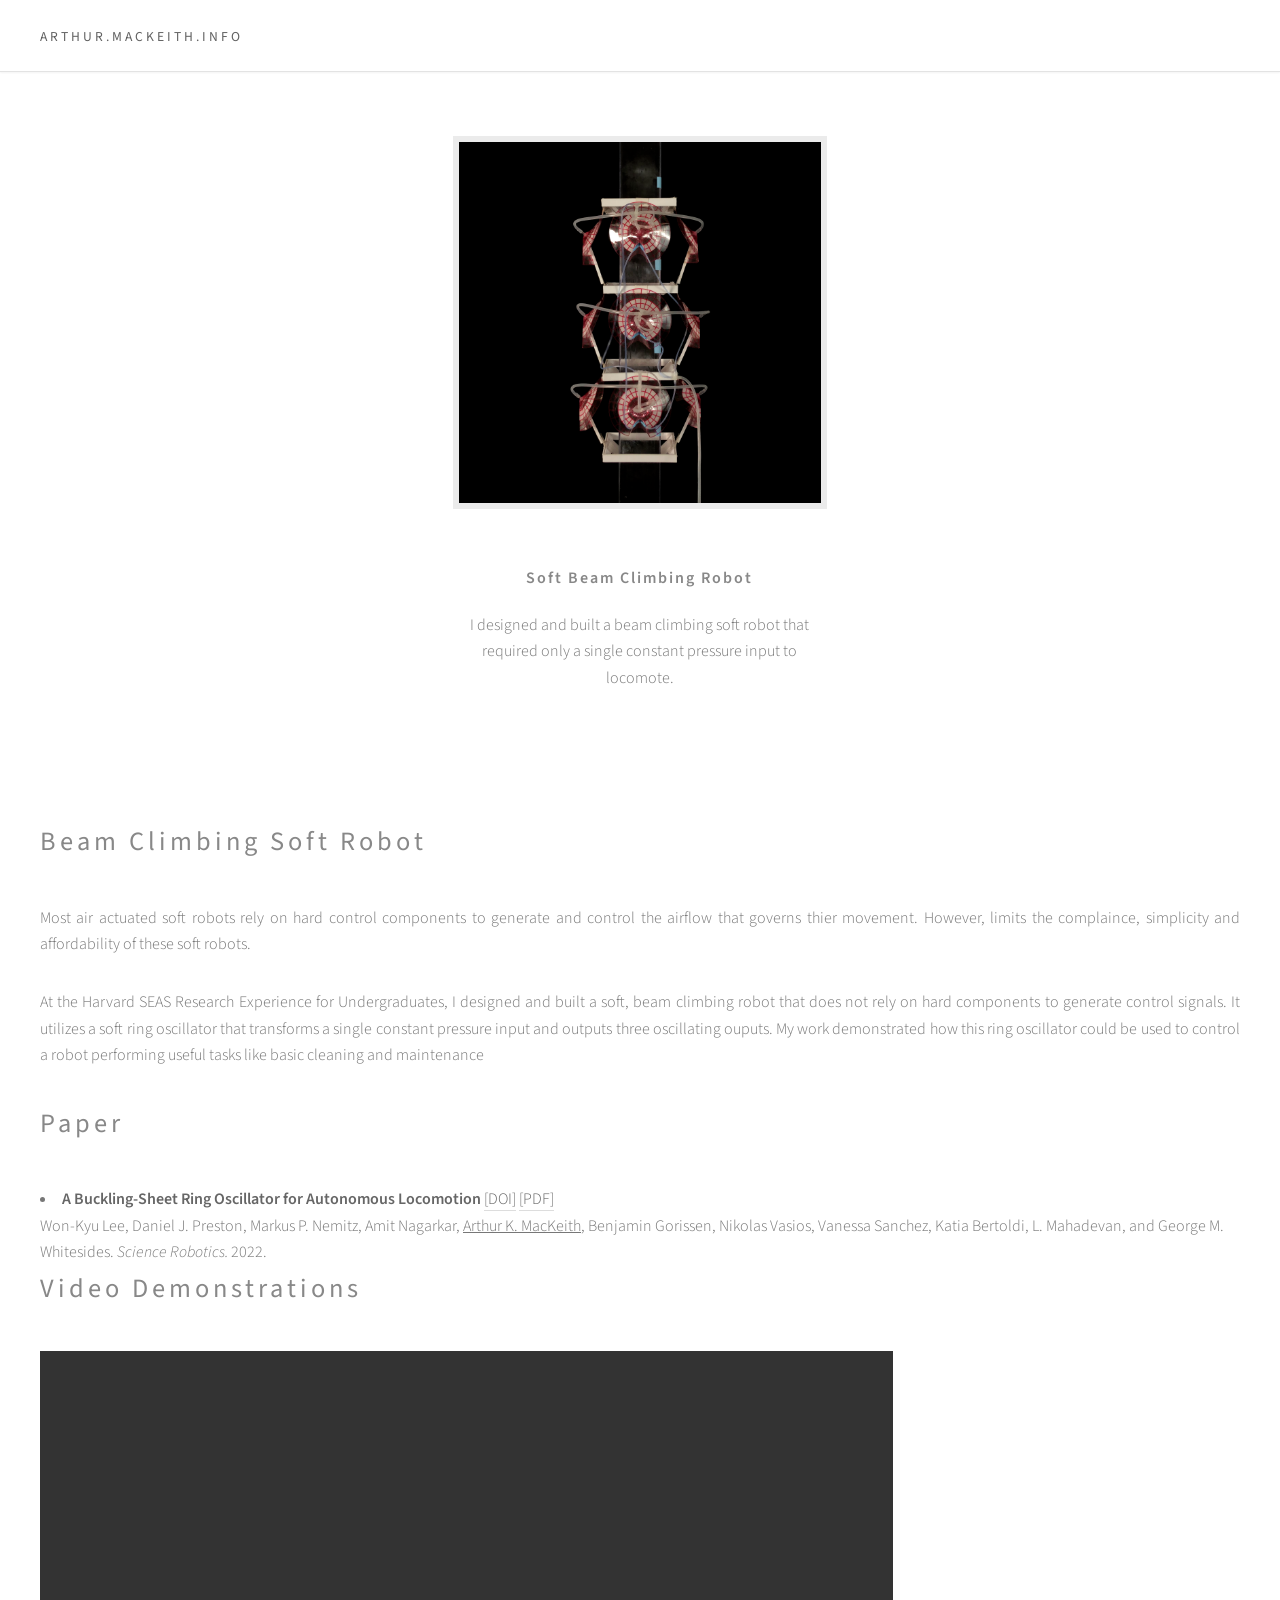
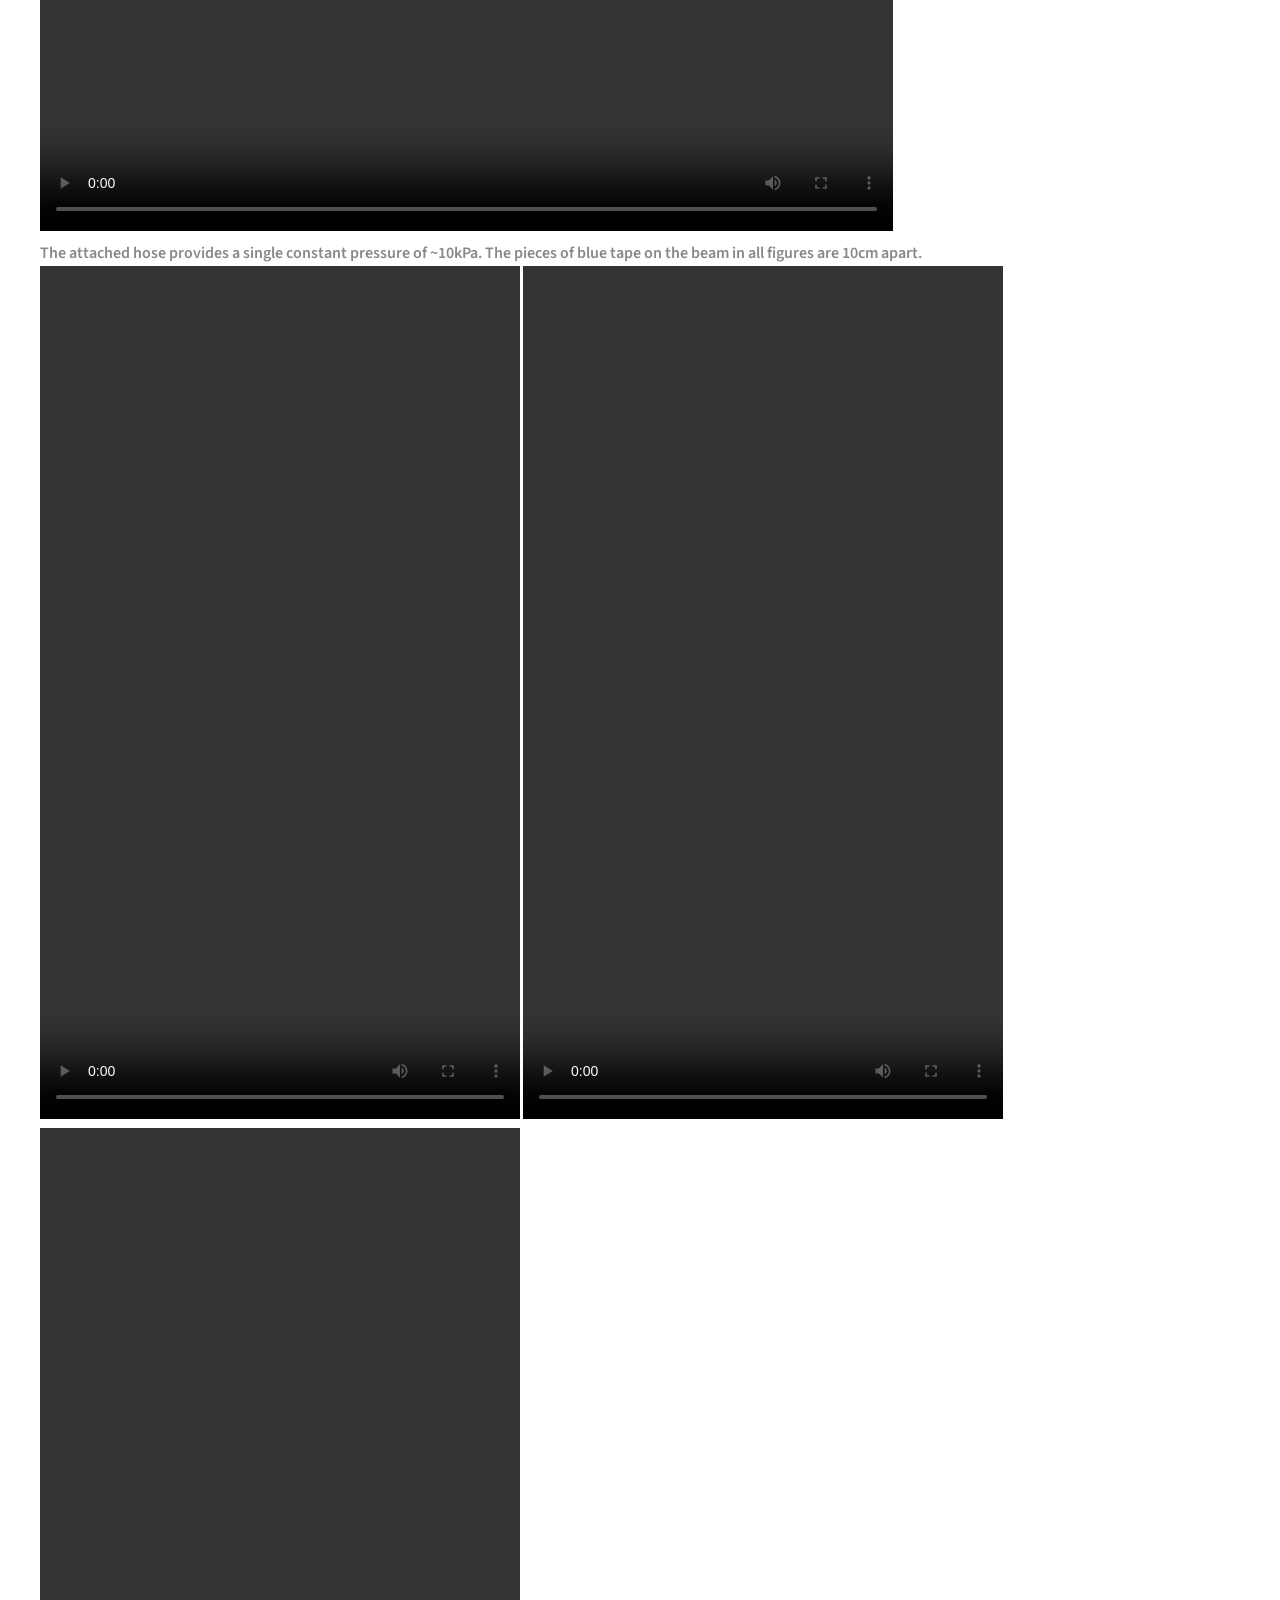
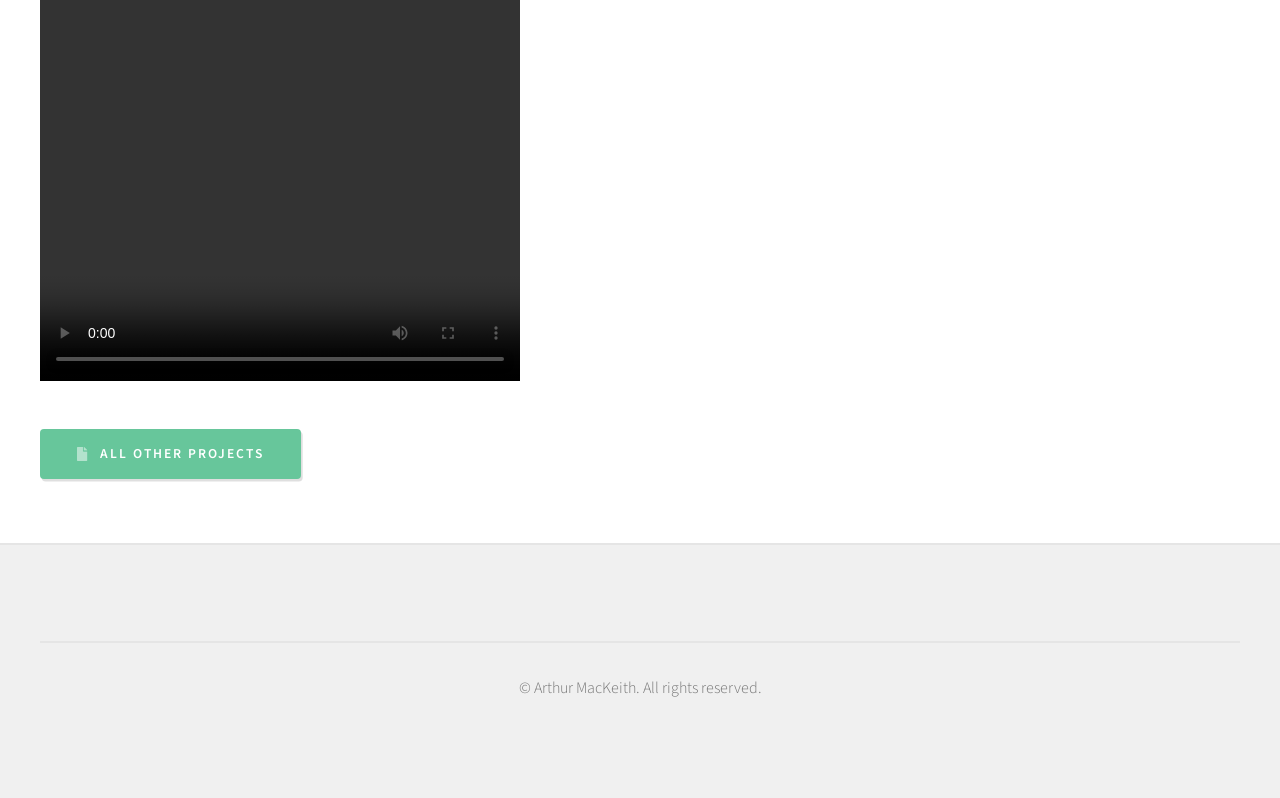
==== beam_climber.html @ 661b8f9e "beam climber html" ====
<!DOCTYPE HTML>
<!--
	Strongly Typed by Pixelarity
	pixelarity.com | hello@pixelarity.com
	License: pixelarity.com/license
-->
<html>
	<head>
		<title>Arthur.MacKeith.info</title>
		<meta charset="utf-8" />
		<meta name="viewport" content="width=device-width, initial-scale=1, user-scalable=no" />
		<link rel="stylesheet" href="assets/css/main.css" />
	</head>
	<body class="homepage is-preload">
		<div id="page-wrapper">

			<!-- Header -->
				<section id="myhead">
					<div class="container">
					
					<!-- Nav -->
						<nav id="nav">
							<ul>
								<li><a  href="index.html"><span>arthur.mackeith.info</span></a></li>
							</ul>
						</nav>	
					</div>
				</section>




			<!-- Features -->
				<section id="features">
					<div class="container">
						
						<div class="row aln-center">
							
							<div class="col-4 col-6-medium col-12-small">

								<!-- Feature -->
									<section>
										<a href="#ip_under_review1" class="image featured"><img src="folder_4AAC0C7A3D61541BE89269CE1CD2E03A0B5DDDE4/climber.png" alt="" /></a>
										<header>
											<h3>Soft Beam Climbing Robot</h3>
										</header>
										<p>I designed and built a beam climbing soft robot that required only a single constant pressure input to locomote.</p>
									</section>

							</div>
							
							
							
						</div>
					</div>
				</section>

		

			<!-- Main -->
				<section id="main">
					<div class="container">
						<div class="row">

							<!-- Content once I have news <div id="content" class="col-8 col-12-medium">-->
								<div id="content" >

									<!-- Post -->
										<article class="box post" id="sofa">
											<header>
												<h2><a>Beam Climbing Soft Robot</a></h2>
											</header>
                                            <p>Most air actuated soft robots rely on hard control components to generate and control the airflow that governs thier movement. However, limits the complaince, simplicity and affordability of these soft robots.</p>
                                            <p>At the Harvard SEAS Research Experience for Undergraduates, I designed and built a soft, beam climbing robot that does not rely on hard components to generate control signals. It utilizes a soft ring oscillator that transforms a single constant pressure input and outputs three oscillating ouputs. My work demonstrated how this ring oscillator could be used to control a robot performing useful tasks like basic cleaning and maintenance</p>
                                            <header><h2>Paper</h2></header>

											<li class="pub">
												<b>A Buckling-Sheet Ring Oscillator for Autonomous Locomotion</b>
												<a href="https://doi.org/10.1126/scirobotics.abg5812" target="_blank">[DOI]</a>
												<a href="https://gmwgroup.harvard.edu/files/gmwgroup/files/1340.pdf" target="_blank">[PDF]</a>
												<br>

												Won-Kyu Lee, Daniel J. Preston, Markus P. Nemitz, Amit Nagarkar, <u> Arthur K. MacKeith</u>, Benjamin Gorissen, Nikolas Vasios, Vanessa Sanchez, Katia Bertoldi, L. Mahadevan, and George M. Whitesides.
												<i>Science Robotics.</i> 2022.
												<br>
											</li>


                                            <header><h2>Video Demonstrations</h2></header>
                                            <video controls="controls" width="853" height="480" 
                                            name="Video Name" src="folder_4AAC0C7A3D61541BE89269CE1CD2E03A0B5DDDE4/0_beam_climber.mp4"></video>
                                                                                        <h1> The attached hose provides a single constant pressure of ~10kPa. The pieces of blue tape on the beam in all figures are 10cm apart.</h1>

                                            <video controls="controls" width="480" height="853" 
                                            name="Video Name" src="folder_4AAC0C7A3D61541BE89269CE1CD2E03A0B5DDDE4/1_beam_climber_any_direction.mov"></video>
                                            <video controls="controls" width="480" height="853" 
                                            name="Video Name" src="folder_4AAC0C7A3D61541BE89269CE1CD2E03A0B5DDDE4/2_underwatercleaner.mov"></video>
                                            <video controls="controls" width="480" height="853" 
                                            name="Video Name" src="folder_4AAC0C7A3D61541BE89269CE1CD2E03A0B5DDDE4/3_cleanerfast.mov"></video>



											<ul class="actions">
                                                <li><a href="index.html" class="button icon solid fa-file">All other projects</a></li>
                                            </ul>
										</article>

									




								</div>

							
						</div>
					</div>
				
				</section>




			<!-- Footer -->
				<section id="footer">

					<div id="copyright" class="container">
						<ul class="links">
							<li>&copy; Arthur MacKeith. All rights reserved.</li>
						</ul>
					</div>
				</section>

		</div>

		<!-- Scripts -->
			<script src="assets/js/jquery.min.js"></script>
			<script src="assets/js/jquery.dropotron.min.js"></script>
			<script src="assets/js/browser.min.js"></script>
			<script src="assets/js/breakpoints.min.js"></script>
			<script src="assets/js/util.js"></script>
			<script src="assets/js/main.js"></script>

	</body>
</html>
---- assets/css/main.css ----
@import url("fontawesome-all.min.css");
@import url("https://fonts.googleapis.com/css?family=Source+Sans+Pro:300,400,600|Arvo:700");

/*
	Strongly Typed by Pixelarity
	pixelarity.com | hello@pixelarity.com
	License: pixelarity.com/license
*/

html, body, div, span, applet, object,
iframe, h1, h2, h3, h4, h5, h6, p, blockquote,
pre, a, abbr, acronym, address, big, cite,
code, del, dfn, em, img, ins, kbd, q, s, samp,
small, strike, strong, sub, sup, tt, var, b,
u, i, center, dl, dt, dd, ol, ul, li, fieldset,
form, label, legend, table, caption, tbody,
tfoot, thead, tr, th, td, article, aside,
canvas, details, embed, figure, figcaption,
footer, header, staticheader, myhead, hgroup, menu, nav, output, ruby,
section, summary, time, mark, audio, video {
	margin: 0;
	padding: 0;
	border: 0;
	font-size: 100%;
	font: inherit;
	vertical-align: baseline;}

article, aside, details, figcaption, figure,
footer, header, staticheader, myhead, hgroup, menu, nav, section {
	display: block;}

body {
	line-height: 1;
}

ol, ul {
	list-style: none;
}

blockquote, q {
	quotes: none;
}

	blockquote:before, blockquote:after, q:before, q:after {
		content: '';
		content: none;
	}

table {
	border-collapse: collapse;
	border-spacing: 0;
}

body {
	-webkit-text-size-adjust: none;
}

mark {
	background-color: transparent;
	color: inherit;
}

input::-moz-focus-inner {
	border: 0;
	padding: 0;
}

input, select, textarea {
	-moz-appearance: none;
	-webkit-appearance: none;
	-ms-appearance: none;
	appearance: none;
}

/* Basic */

	html {
		box-sizing: border-box;
	}

	*, *:before, *:after {
		box-sizing: inherit;
	}

	body {
		background: #f0f0f0;
	}

		body.is-preload *, body.is-preload *:before, body.is-preload *:after {
			-moz-animation: none !important;
			-webkit-animation: none !important;
			-ms-animation: none !important;
			animation: none !important;
			-moz-transition: none !important;
			-webkit-transition: none !important;
			-ms-transition: none !important;
			transition: none !important;
		}

	body, input, textarea, select {
		font-family: 'Source Sans Pro';
		font-weight: 300;
		color: #777;
		line-height: 1.65em;
		font-size: 15pt;
	}

	h1, h2, h3, h4, h5, h6 {
		font-weight: 600;
		//text-transform: uppercase;
		color: #888;
	}

	h1 a, h2 a, h3 a, h4 a, h5 a, h6 a {
		color: inherit;
		text-decoration: none;
		border: 0;
	}

	h2 {
		font-size: 1.65em;
		font-weight: 400;
		letter-spacing: 4px;
		margin: 0 0 1.5em 0;
		line-height: 1.75em;
	}

	h3 {
		font-size: 1em;
		letter-spacing: 2px;
		margin: 0 0 1.25em 0;
	}

	a {
		-moz-transition: color 0.25s ease-in-out, border-bottom-color 0.25s ease-in-out;
		-webkit-transition: color 0.25s ease-in-out, border-bottom-color 0.25s ease-in-out;
		-ms-transition: color 0.25s ease-in-out, border-bottom-color 0.25s ease-in-out;
		transition: color 0.25s ease-in-out, border-bottom-color 0.25s ease-in-out;
		color: #666;
		text-decoration: none;
		border-bottom: solid 1px #ddd;
	}

		a strong {
			-moz-transition: color 0.25s ease-in-out, border-bottom-color 0.25s ease-in-out;
			-webkit-transition: color 0.25s ease-in-out, border-bottom-color 0.25s ease-in-out;
			-ms-transition: color 0.25s ease-in-out, border-bottom-color 0.25s ease-in-out;
			transition: color 0.25s ease-in-out, border-bottom-color 0.25s ease-in-out;
		}

		a:hover {
			color: #67c69b;
			border-bottom-color: rgba(255, 255, 255, 0);
		}

			a:hover strong {
				color: #67c69b;
			}

	strong, b {
		font-weight: 600;
		color: #666;
	}

	em, i {
		font-style: italic;
	}

	sub {
		position: relative;
		top: 0.5em;
		font-size: 0.8em;
	}

	sup {
		position: relative;
		top: -0.5em;
		font-size: 0.8em;
	}

	hr {
		border: 0;
		border-top: solid 1px #ddd;
	}

	blockquote {
		border-left: solid 0.5em #ddd;
		padding: 1em 0 1em 2em;
		font-style: italic;
	}

	p {
		text-align: justify;
		margin-bottom: 2em;
	}

	ul, ol, dl, table, blockquote {
		margin-bottom: 2em;
	}

	br.clear {
		clear: both;
	}

/* Container */

	.container {
		margin: 0 auto;
		max-width: 100%;
		width: 70em;
	}

		@media screen and (max-width: 1680px) {

			.container {
				width: 68em;
			}

		}

		@media screen and (max-width: 1280px) {

			.container {
				width: calc(100% - 80px);
			}

		}

		@media screen and (max-width: 980px) {

			.container {
				width: calc(100% - 100px);
			}

		}

		@media screen and (max-width: 736px) {

			.container {
				width: calc(100% - 40px);
			}

		}

/* Row */

	.row {
		display: flex;
		flex-wrap: wrap;
		box-sizing: border-box;
		align-items: stretch;
	}

		.row > * {
			box-sizing: border-box;
		}

		.row.gtr-uniform > * > :last-child {
			margin-bottom: 0;
		}

		.row.aln-left {
			justify-content: flex-start;
		}

		.row.aln-center {
			justify-content: center;
		}

		.row.aln-right {
			justify-content: flex-end;
		}

		.row.aln-top {
			align-items: flex-start;
		}

		.row.aln-middle {
			align-items: center;
		}

		.row.aln-bottom {
			align-items: flex-end;
		}

		.row > .imp {
			order: -1;
		}

		.row > .col-1 {
			width: 8.33333%;
		}

		.row > .off-1 {
			margin-left: 8.33333%;
		}

		.row > .col-2 {
			width: 16.66667%;
		}

		.row > .off-2 {
			margin-left: 16.66667%;
		}

		.row > .col-3 {
			width: 25%;
		}

		.row > .off-3 {
			margin-left: 25%;
		}

		.row > .col-4 {
			width: 33.33333%;
		}

		.row > .off-4 {
			margin-left: 33.33333%;
		}

		.row > .col-5 {
			width: 41.66667%;
		}

		.row > .off-5 {
			margin-left: 41.66667%;
		}

		.row > .col-6 {
			width: 50%;
		}

		.row > .off-6 {
			margin-left: 50%;
		}

		.row > .col-7 {
			width: 58.33333%;
		}

		.row > .off-7 {
			margin-left: 58.33333%;
		}

		.row > .col-8 {
			width: 66.66667%;
		}

		.row > .off-8 {
			margin-left: 66.66667%;
		}

		.row > .col-9 {
			width: 75%;
		}

		.row > .off-9 {
			margin-left: 75%;
		}

		.row > .col-10 {
			width: 83.33333%;
		}

		.row > .off-10 {
			margin-left: 83.33333%;
		}

		.row > .col-11 {
			width: 91.66667%;
		}

		.row > .off-11 {
			margin-left: 91.66667%;
		}

		.row > .col-12 {
			width: 100%;
		}

		.row > .off-12 {
			margin-left: 100%;
		}

		.row.gtr-0 {
			margin-top: 0px;
			margin-left: 0px;
		}

			.row.gtr-0 > * {
				padding: 0px 0 0 0px;
			}

			.row.gtr-0.gtr-uniform {
				margin-top: 0px;
			}

				.row.gtr-0.gtr-uniform > * {
					padding-top: 0px;
				}

		.row.gtr-25 {
			margin-top: -12.5px;
			margin-left: -12.5px;
		}

			.row.gtr-25 > * {
				padding: 12.5px 0 0 12.5px;
			}

			.row.gtr-25.gtr-uniform {
				margin-top: -12.5px;
			}

				.row.gtr-25.gtr-uniform > * {
					padding-top: 12.5px;
				}

		.row.gtr-50 {
			margin-top: -25px;
			margin-left: -25px;
		}

			.row.gtr-50 > * {
				padding: 25px 0 0 25px;
			}

			.row.gtr-50.gtr-uniform {
				margin-top: -25px;
			}

				.row.gtr-50.gtr-uniform > * {
					padding-top: 25px;
				}

		.row {
			margin-top: -50px;
			margin-left: -50px;
		}

			.row > * {
				padding: 50px 0 0 50px;
			}

			.row.gtr-uniform {
				margin-top: -50px;
			}

				.row.gtr-uniform > * {
					padding-top: 50px;
				}

		.row.gtr-150 {
			margin-top: -75px;
			margin-left: -75px;
		}

			.row.gtr-150 > * {
				padding: 75px 0 0 75px;
			}

			.row.gtr-150.gtr-uniform {
				margin-top: -75px;
			}

				.row.gtr-150.gtr-uniform > * {
					padding-top: 75px;
				}

		.row.gtr-200 {
			margin-top: -100px;
			margin-left: -100px;
		}

			.row.gtr-200 > * {
				padding: 100px 0 0 100px;
			}

			.row.gtr-200.gtr-uniform {
				margin-top: -100px;
			}

				.row.gtr-200.gtr-uniform > * {
					padding-top: 100px;
				}

		@media screen and (max-width: 1680px) {

			.row {
				display: flex;
				flex-wrap: wrap;
				box-sizing: border-box;
				align-items: stretch;
			}

				.row > * {
					box-sizing: border-box;
				}

				.row.gtr-uniform > * > :last-child {
					margin-bottom: 0;
				}

				.row.aln-left {
					justify-content: flex-start;
				}

				.row.aln-center {
					justify-content: center;
				}

				.row.aln-right {
					justify-content: flex-end;
				}

				.row.aln-top {
					align-items: flex-start;
				}

				.row.aln-middle {
					align-items: center;
				}

				.row.aln-bottom {
					align-items: flex-end;
				}

				.row > .imp-xlarge {
					order: -1;
				}

				.row > .col-1-xlarge {
					width: 8.33333%;
				}

				.row > .off-1-xlarge {
					margin-left: 8.33333%;
				}

				.row > .col-2-xlarge {
					width: 16.66667%;
				}

				.row > .off-2-xlarge {
					margin-left: 16.66667%;
				}

				.row > .col-3-xlarge {
					width: 25%;
				}

				.row > .off-3-xlarge {
					margin-left: 25%;
				}

				.row > .col-4-xlarge {
					width: 33.33333%;
				}

				.row > .off-4-xlarge {
					margin-left: 33.33333%;
				}

				.row > .col-5-xlarge {
					width: 41.66667%;
				}

				.row > .off-5-xlarge {
					margin-left: 41.66667%;
				}

				.row > .col-6-xlarge {
					width: 50%;
				}

				.row > .off-6-xlarge {
					margin-left: 50%;
				}

				.row > .col-7-xlarge {
					width: 58.33333%;
				}

				.row > .off-7-xlarge {
					margin-left: 58.33333%;
				}

				.row > .col-8-xlarge {
					width: 66.66667%;
				}

				.row > .off-8-xlarge {
					margin-left: 66.66667%;
				}

				.row > .col-9-xlarge {
					width: 75%;
				}

				.row > .off-9-xlarge {
					margin-left: 75%;
				}

				.row > .col-10-xlarge {
					width: 83.33333%;
				}

				.row > .off-10-xlarge {
					margin-left: 83.33333%;
				}

				.row > .col-11-xlarge {
					width: 91.66667%;
				}

				.row > .off-11-xlarge {
					margin-left: 91.66667%;
				}

				.row > .col-12-xlarge {
					width: 100%;
				}

				.row > .off-12-xlarge {
					margin-left: 100%;
				}

				.row.gtr-0 {
					margin-top: 0px;
					margin-left: 0px;
				}

					.row.gtr-0 > * {
						padding: 0px 0 0 0px;
					}

					.row.gtr-0.gtr-uniform {
						margin-top: 0px;
					}

						.row.gtr-0.gtr-uniform > * {
							padding-top: 0px;
						}

				.row.gtr-25 {
					margin-top: -12.5px;
					margin-left: -12.5px;
				}

					.row.gtr-25 > * {
						padding: 12.5px 0 0 12.5px;
					}

					.row.gtr-25.gtr-uniform {
						margin-top: -12.5px;
					}

						.row.gtr-25.gtr-uniform > * {
							padding-top: 12.5px;
						}

				.row.gtr-50 {
					margin-top: -25px;
					margin-left: -25px;
				}

					.row.gtr-50 > * {
						padding: 25px 0 0 25px;
					}

					.row.gtr-50.gtr-uniform {
						margin-top: -25px;
					}

						.row.gtr-50.gtr-uniform > * {
							padding-top: 25px;
						}

				.row {
					margin-top: -50px;
					margin-left: -50px;
				}

					.row > * {
						padding: 50px 0 0 50px;
					}

					.row.gtr-uniform {
						margin-top: -50px;
					}

						.row.gtr-uniform > * {
							padding-top: 50px;
						}

				.row.gtr-150 {
					margin-top: -75px;
					margin-left: -75px;
				}

					.row.gtr-150 > * {
						padding: 75px 0 0 75px;
					}

					.row.gtr-150.gtr-uniform {
						margin-top: -75px;
					}

						.row.gtr-150.gtr-uniform > * {
							padding-top: 75px;
						}

				.row.gtr-200 {
					margin-top: -100px;
					margin-left: -100px;
				}

					.row.gtr-200 > * {
						padding: 100px 0 0 100px;
					}

					.row.gtr-200.gtr-uniform {
						margin-top: -100px;
					}

						.row.gtr-200.gtr-uniform > * {
							padding-top: 100px;
						}

		}

		@media screen and (max-width: 1280px) {

			.row {
				display: flex;
				flex-wrap: wrap;
				box-sizing: border-box;
				align-items: stretch;
			}

				.row > * {
					box-sizing: border-box;
				}

				.row.gtr-uniform > * > :last-child {
					margin-bottom: 0;
				}

				.row.aln-left {
					justify-content: flex-start;
				}

				.row.aln-center {
					justify-content: center;
				}

				.row.aln-right {
					justify-content: flex-end;
				}

				.row.aln-top {
					align-items: flex-start;
				}

				.row.aln-middle {
					align-items: center;
				}

				.row.aln-bottom {
					align-items: flex-end;
				}

				.row > .imp-large {
					order: -1;
				}

				.row > .col-1-large {
					width: 8.33333%;
				}

				.row > .off-1-large {
					margin-left: 8.33333%;
				}

				.row > .col-2-large {
					width: 16.66667%;
				}

				.row > .off-2-large {
					margin-left: 16.66667%;
				}

				.row > .col-3-large {
					width: 25%;
				}

				.row > .off-3-large {
					margin-left: 25%;
				}

				.row > .col-4-large {
					width: 33.33333%;
				}

				.row > .off-4-large {
					margin-left: 33.33333%;
				}

				.row > .col-5-large {
					width: 41.66667%;
				}

				.row > .off-5-large {
					margin-left: 41.66667%;
				}

				.row > .col-6-large {
					width: 50%;
				}

				.row > .off-6-large {
					margin-left: 50%;
				}

				.row > .col-7-large {
					width: 58.33333%;
				}

				.row > .off-7-large {
					margin-left: 58.33333%;
				}

				.row > .col-8-large {
					width: 66.66667%;
				}

				.row > .off-8-large {
					margin-left: 66.66667%;
				}

				.row > .col-9-large {
					width: 75%;
				}

				.row > .off-9-large {
					margin-left: 75%;
				}

				.row > .col-10-large {
					width: 83.33333%;
				}

				.row > .off-10-large {
					margin-left: 83.33333%;
				}

				.row > .col-11-large {
					width: 91.66667%;
				}

				.row > .off-11-large {
					margin-left: 91.66667%;
				}

				.row > .col-12-large {
					width: 100%;
				}

				.row > .off-12-large {
					margin-left: 100%;
				}

				.row.gtr-0 {
					margin-top: 0px;
					margin-left: 0px;
				}

					.row.gtr-0 > * {
						padding: 0px 0 0 0px;
					}

					.row.gtr-0.gtr-uniform {
						margin-top: 0px;
					}

						.row.gtr-0.gtr-uniform > * {
							padding-top: 0px;
						}

				.row.gtr-25 {
					margin-top: -10px;
					margin-left: -10px;
				}

					.row.gtr-25 > * {
						padding: 10px 0 0 10px;
					}

					.row.gtr-25.gtr-uniform {
						margin-top: -10px;
					}

						.row.gtr-25.gtr-uniform > * {
							padding-top: 10px;
						}

				.row.gtr-50 {
					margin-top: -20px;
					margin-left: -20px;
				}

					.row.gtr-50 > * {
						padding: 20px 0 0 20px;
					}

					.row.gtr-50.gtr-uniform {
						margin-top: -20px;
					}

						.row.gtr-50.gtr-uniform > * {
							padding-top: 20px;
						}

				.row {
					margin-top: -40px;
					margin-left: -40px;
				}

					.row > * {
						padding: 40px 0 0 40px;
					}

					.row.gtr-uniform {
						margin-top: -40px;
					}

						.row.gtr-uniform > * {
							padding-top: 40px;
						}

				.row.gtr-150 {
					margin-top: -60px;
					margin-left: -60px;
				}

					.row.gtr-150 > * {
						padding: 60px 0 0 60px;
					}

					.row.gtr-150.gtr-uniform {
						margin-top: -60px;
					}

						.row.gtr-150.gtr-uniform > * {
							padding-top: 60px;
						}

				.row.gtr-200 {
					margin-top: -80px;
					margin-left: -80px;
				}

					.row.gtr-200 > * {
						padding: 80px 0 0 80px;
					}

					.row.gtr-200.gtr-uniform {
						margin-top: -80px;
					}

						.row.gtr-200.gtr-uniform > * {
							padding-top: 80px;
						}

		}

		@media screen and (max-width: 980px) {

			.row {
				display: flex;
				flex-wrap: wrap;
				box-sizing: border-box;
				align-items: stretch;
			}

				.row > * {
					box-sizing: border-box;
				}

				.row.gtr-uniform > * > :last-child {
					margin-bottom: 0;
				}

				.row.aln-left {
					justify-content: flex-start;
				}

				.row.aln-center {
					justify-content: center;
				}

				.row.aln-right {
					justify-content: flex-end;
				}

				.row.aln-top {
					align-items: flex-start;
				}

				.row.aln-middle {
					align-items: center;
				}

				.row.aln-bottom {
					align-items: flex-end;
				}

				.row > .imp-medium {
					order: -1;
				}

				.row > .col-1-medium {
					width: 8.33333%;
				}

				.row > .off-1-medium {
					margin-left: 8.33333%;
				}

				.row > .col-2-medium {
					width: 16.66667%;
				}

				.row > .off-2-medium {
					margin-left: 16.66667%;
				}

				.row > .col-3-medium {
					width: 25%;
				}

				.row > .off-3-medium {
					margin-left: 25%;
				}

				.row > .col-4-medium {
					width: 33.33333%;
				}

				.row > .off-4-medium {
					margin-left: 33.33333%;
				}

				.row > .col-5-medium {
					width: 41.66667%;
				}

				.row > .off-5-medium {
					margin-left: 41.66667%;
				}

				.row > .col-6-medium {
					width: 50%;
				}

				.row > .off-6-medium {
					margin-left: 50%;
				}

				.row > .col-7-medium {
					width: 58.33333%;
				}

				.row > .off-7-medium {
					margin-left: 58.33333%;
				}

				.row > .col-8-medium {
					width: 66.66667%;
				}

				.row > .off-8-medium {
					margin-left: 66.66667%;
				}

				.row > .col-9-medium {
					width: 75%;
				}

				.row > .off-9-medium {
					margin-left: 75%;
				}

				.row > .col-10-medium {
					width: 83.33333%;
				}

				.row > .off-10-medium {
					margin-left: 83.33333%;
				}

				.row > .col-11-medium {
					width: 91.66667%;
				}

				.row > .off-11-medium {
					margin-left: 91.66667%;
				}

				.row > .col-12-medium {
					width: 100%;
				}

				.row > .off-12-medium {
					margin-left: 100%;
				}

				.row.gtr-0 {
					margin-top: 0px;
					margin-left: 0px;
				}

					.row.gtr-0 > * {
						padding: 0px 0 0 0px;
					}

					.row.gtr-0.gtr-uniform {
						margin-top: 0px;
					}

						.row.gtr-0.gtr-uniform > * {
							padding-top: 0px;
						}

				.row.gtr-25 {
					margin-top: -12.5px;
					margin-left: -12.5px;
				}

					.row.gtr-25 > * {
						padding: 12.5px 0 0 12.5px;
					}

					.row.gtr-25.gtr-uniform {
						margin-top: -12.5px;
					}

						.row.gtr-25.gtr-uniform > * {
							padding-top: 12.5px;
						}

				.row.gtr-50 {
					margin-top: -25px;
					margin-left: -25px;
				}

					.row.gtr-50 > * {
						padding: 25px 0 0 25px;
					}

					.row.gtr-50.gtr-uniform {
						margin-top: -25px;
					}

						.row.gtr-50.gtr-uniform > * {
							padding-top: 25px;
						}

				.row {
					margin-top: -50px;
					margin-left: -50px;
				}

					.row > * {
						padding: 50px 0 0 50px;
					}

					.row.gtr-uniform {
						margin-top: -50px;
					}

						.row.gtr-uniform > * {
							padding-top: 50px;
						}

				.row.gtr-150 {
					margin-top: -75px;
					margin-left: -75px;
				}

					.row.gtr-150 > * {
						padding: 75px 0 0 75px;
					}

					.row.gtr-150.gtr-uniform {
						margin-top: -75px;
					}

						.row.gtr-150.gtr-uniform > * {
							padding-top: 75px;
						}

				.row.gtr-200 {
					margin-top: -100px;
					margin-left: -100px;
				}

					.row.gtr-200 > * {
						padding: 100px 0 0 100px;
					}

					.row.gtr-200.gtr-uniform {
						margin-top: -100px;
					}

						.row.gtr-200.gtr-uniform > * {
							padding-top: 100px;
						}

		}

		@media screen and (max-width: 736px) {

			.row {
				display: flex;
				flex-wrap: wrap;
				box-sizing: border-box;
				align-items: stretch;
			}

				.row > * {
					box-sizing: border-box;
				}

				.row.gtr-uniform > * > :last-child {
					margin-bottom: 0;
				}

				.row.aln-left {
					justify-content: flex-start;
				}

				.row.aln-center {
					justify-content: center;
				}

				.row.aln-right {
					justify-content: flex-end;
				}

				.row.aln-top {
					align-items: flex-start;
				}

				.row.aln-middle {
					align-items: center;
				}

				.row.aln-bottom {
					align-items: flex-end;
				}

				.row > .imp-small {
					order: -1;
				}

				.row > .col-1-small {
					width: 8.33333%;
				}

				.row > .off-1-small {
					margin-left: 8.33333%;
				}

				.row > .col-2-small {
					width: 16.66667%;
				}

				.row > .off-2-small {
					margin-left: 16.66667%;
				}

				.row > .col-3-small {
					width: 25%;
				}

				.row > .off-3-small {
					margin-left: 25%;
				}

				.row > .col-4-small {
					width: 33.33333%;
				}

				.row > .off-4-small {
					margin-left: 33.33333%;
				}

				.row > .col-5-small {
					width: 41.66667%;
				}

				.row > .off-5-small {
					margin-left: 41.66667%;
				}

				.row > .col-6-small {
					width: 50%;
				}

				.row > .off-6-small {
					margin-left: 50%;
				}

				.row > .col-7-small {
					width: 58.33333%;
				}

				.row > .off-7-small {
					margin-left: 58.33333%;
				}

				.row > .col-8-small {
					width: 66.66667%;
				}

				.row > .off-8-small {
					margin-left: 66.66667%;
				}

				.row > .col-9-small {
					width: 75%;
				}

				.row > .off-9-small {
					margin-left: 75%;
				}

				.row > .col-10-small {
					width: 83.33333%;
				}

				.row > .off-10-small {
					margin-left: 83.33333%;
				}

				.row > .col-11-small {
					width: 91.66667%;
				}

				.row > .off-11-small {
					margin-left: 91.66667%;
				}

				.row > .col-12-small {
					width: 100%;
				}

				.row > .off-12-small {
					margin-left: 100%;
				}

				.row.gtr-0 {
					margin-top: 0px;
					margin-left: 0px;
				}

					.row.gtr-0 > * {
						padding: 0px 0 0 0px;
					}

					.row.gtr-0.gtr-uniform {
						margin-top: 0px;
					}

						.row.gtr-0.gtr-uniform > * {
							padding-top: 0px;
						}

				.row.gtr-25 {
					margin-top: -7.5px;
					margin-left: -7.5px;
				}

					.row.gtr-25 > * {
						padding: 7.5px 0 0 7.5px;
					}

					.row.gtr-25.gtr-uniform {
						margin-top: -7.5px;
					}

						.row.gtr-25.gtr-uniform > * {
							padding-top: 7.5px;
						}

				.row.gtr-50 {
					margin-top: -15px;
					margin-left: -15px;
				}

					.row.gtr-50 > * {
						padding: 15px 0 0 15px;
					}

					.row.gtr-50.gtr-uniform {
						margin-top: -15px;
					}

						.row.gtr-50.gtr-uniform > * {
							padding-top: 15px;
						}

				.row {
					margin-top: -30px;
					margin-left: -30px;
				}

					.row > * {
						padding: 30px 0 0 30px;
					}

					.row.gtr-uniform {
						margin-top: -30px;
					}

						.row.gtr-uniform > * {
							padding-top: 30px;
						}

				.row.gtr-150 {
					margin-top: -45px;
					margin-left: -45px;
				}

					.row.gtr-150 > * {
						padding: 45px 0 0 45px;
					}

					.row.gtr-150.gtr-uniform {
						margin-top: -45px;
					}

						.row.gtr-150.gtr-uniform > * {
							padding-top: 45px;
						}

				.row.gtr-200 {
					margin-top: -60px;
					margin-left: -60px;
				}

					.row.gtr-200 > * {
						padding: 60px 0 0 60px;
					}

					.row.gtr-200.gtr-uniform {
						margin-top: -60px;
					}

						.row.gtr-200.gtr-uniform > * {
							padding-top: 60px;
						}

		}

/* Sections/Article */

	section, article {
		margin-bottom: 3em;
	}


	section > :last-child,
	article > :last-child,
	section:last-child,
	article:last-child {
		margin-bottom: 0;
	}


/* Image */

	.image {
		-moz-transition: opacity 0.25s ease-in-out;
		-webkit-transition: opacity 0.25s ease-in-out;
		-ms-transition: opacity 0.25s ease-in-out;
		transition: opacity 0.25s ease-in-out;
		display: inline-block;
		border: solid 6px #ebebeb !important;
	}


		.image:hover {
			opacity: 0.9;
		}

		.image img {
			display: block;
			width: 100%;
		
		}




		.image.fit {
			display: block;
			width: 100%;
		}

		.image.featured {
			display: block;
			width: 100%;
			margin: 0 0 3.5em 0;
		}

		.image.left {
			float: left;
			margin: 0 1.5em 1.5em 0;
			position: relative;
			top: 0.5em;
			width: 40%;
		}

		.image.centered {
			display: block;
			margin: 0 0 2em 0;
		}

			.image.centered img {
				margin: 0 auto;
				width: auto;
			}

/* List */

	ul {
		list-style: disc;
		padding-left: 1em;
	}

		ul li {
			padding-left: 0.5em;
			margin: 0.75em 0 0.75em 0;
		}

			ul li:first-child {
				margin-top: 0;
			}

	ol {
		list-style: decimal;
		padding-left: 1em;
	}

		ol li {
			padding-left: 0.5em;
			margin: 0.75em 0 0.75em 0;
		}

			ol li:first-child {
				margin-top: 0;
			}

/* Links */

	ul.links {
		list-style: none;
		padding-left: 0;
	}

		ul.links li {
			display: inline;
			border-left: solid 1px #d0d0d0;
			padding-left: 1em;
			margin: 0 0 0 1em;
		}

			ul.links li:first-child {
				margin-left: 0;
				padding-left: 0;
				border-left: 0;
			}

/* Actions */

	ul.actions {
		margin-top: 2.5em;
		clear: both;
		list-style: none;
		padding-left: 0;
	}

		ul.actions li {
			padding-left: 0;
			display: inline-block;
			margin: 0 0 0 1em;
		}

			ul.actions li:first-child {
				margin-left: 0;
			}

/* Divided */

	ul.divided {
		list-style: none;
		padding-left: 0;
	}

		ul.divided li {
			border-top: solid 2px #e5e5e5;
			padding-left: 0;
			margin: 2.5em 0 0 0;
			padding: 2.5em 0 0 0;
		}

			ul.divided li:first-child {
				border-top: 0;
				margin-top: 0;
				padding-top: 0;
			}

/* Icons */

	ul.icons {
		list-style: none;
		padding-left: 0;
	}

		ul.icons > li {
			position: relative;
			padding: 2em 0 0 3em;
			margin: 0;
		}

			ul.icons > li:before {
				position: absolute;
				left: 0;
				top: 2.6em;
				display: block;
				font-size: 0.8em;
				background: #878787;
				color: #e4e4e4;
				width: 2em;
				height: 2em;
				border-radius: 2em;
				line-height: 2em;
				text-align: center;
				box-shadow: 0.125em 0.175em 0 0 rgba(0, 0, 0, 0.125);
			}

			ul.icons > li:first-child {
				padding-top: 0;
			}

				ul.icons > li:first-child:before {
					top: 0;
				}

/* Form */

	form label {
		font-weight: 600;
		text-transform: uppercase;
		color: #888;
		display: block;
		margin: 0 0 1em 0;
	}

	form input[type="text"],
	form input[type="email"],
	form input[type="password"],
	form select,
	form textarea {
		-moz-transition: background-color 0.25s ease-in-out;
		-webkit-transition: background-color 0.25s ease-in-out;
		-ms-transition: background-color 0.25s ease-in-out;
		transition: background-color 0.25s ease-in-out;
		-webkit-appearance: none;
		display: block;
		border: 0;
		background: #e8e8e8;
		width: 100%;
		box-shadow: inset 2px 2px 0px 0px rgba(0, 0, 0, 0.1);
		border-radius: 4px;
		line-height: 1.25em;
		padding: 0.75em 1em 0.75em 1em;
	}

		form input[type="text"]:focus,
		form input[type="email"]:focus,
		form input[type="password"]:focus,
		form select:focus,
		form textarea:focus {
			background: #f0f0f0;
		}

	form textarea {
		min-height: 11em;
	}

	form ::-webkit-input-placeholder {
		color: #555 !important;
		line-height: 1.35em;
	}

	form :-moz-placeholder {
		color: #555 !important;
	}

	form ::-moz-placeholder {
		color: #555 !important;
	}

	form :-ms-input-placeholder {
		color: #555 !important;
	}

	form ::-moz-focus-inner {
		border: 0;
	}

/* Table */

	table {
		width: 100%;
	}

		table tbody tr {
			border-top: solid 1px #E5E5E5;
		}

			table tbody tr:first-child {
				border-top: 0;
			}

		table td {
			padding: 0.75em 1em 0.75em 1em;
		}

		table th {
			text-align: left;
			font-weight: bold;
			padding: 0.75em 1em 0.75em 1em;
		}

		table thead {
			background: #878787;
			color: #fff;
			font-weight: 400;
			text-transform: uppercase;
			border: 0;
			box-shadow: 0.125em 0.175em 0 0 rgba(0, 0, 0, 0.125);
			font-size: 0.85em;
			letter-spacing: 2px;
		}

		table tfoot {
			background: #F0F0F0;
			border-top: solid 2px #E5E5E5;
		}

/* Button */

	input[type="button"],
	input[type="submit"],
	input[type="reset"],
	button,
	.button {
		-moz-transition: all 0.25s ease-in-out;
		-webkit-transition: all 0.25s ease-in-out;
		-ms-transition: all 0.25s ease-in-out;
		transition: all 0.25s ease-in-out;
		-webkit-appearance: none;
		position: relative;
		display: inline-block;
		background: #67c69b;
		color: #fff !important;
		text-transform: uppercase;
		border-radius: 4px;
		border: 0;
		outline: 0;
		font-size: 1em;
		box-shadow: 0.125em 0.175em 0 0 rgba(0, 0, 0, 0.125);
		font-weight: 600;
		text-align: center;
		font-size: 0.85em;
		letter-spacing: 2px;
		padding: 0.85em 2.75em 0.85em 2.75em;
	}

		input[type="button"].icon:before,
		input[type="submit"].icon:before,
		input[type="reset"].icon:before,
		button.icon:before,
		.button.icon:before {
			position: relative;
			padding-right: 0.75em;
			opacity: 0.5;
			top: 0.05em;
		}

		input[type="button"]:hover,
		input[type="submit"]:hover,
		input[type="reset"]:hover,
		button:hover,
		.button:hover {
			background: #77d6ab;
		}

		input[type="button"]:active,
		input[type="submit"]:active,
		input[type="reset"]:active,
		button:active,
		.button:active {
			background: #67c69b;
		}

		input[type="button"].alt,
		input[type="submit"].alt,
		input[type="reset"].alt,
		button.alt,
		.button.alt {
			background: #878787;
		}

			input[type="button"].alt:hover,
			input[type="submit"].alt:hover,
			input[type="reset"].alt:hover,
			button.alt:hover,
			.button.alt:hover {
				background: #979797;
			}

			input[type="button"].alt:active,
			input[type="submit"].alt:active,
			input[type="reset"].alt:active,
			button.alt:active,
			.button.alt:active {
				background: #878787;
			}

/* Box */

	.no-sidebar .box.post > header {
		text-align: center;
	}

	.box.excerpt .date {
		background: #878787;
		color: #fff;
		font-weight: 400;
		text-transform: uppercase;
		border-radius: 4px;
		border: 0;
		box-shadow: 0.125em 0.175em 0 0 rgba(0, 0, 0, 0.125);
		display: inline-block;
		font-size: 0.85em;
		letter-spacing: 2px;
		padding: 0.25em 1em 0.25em 1em;
		margin: 0 0 2.5em 0;
	}

/* Icons */

	.icon {
		text-decoration: none;
		position: relative;
		text-decoration: none;
	}

		.icon:before {
			-moz-osx-font-smoothing: grayscale;
			-webkit-font-smoothing: antialiased;
			display: inline-block;
			font-style: normal;
			font-variant: normal;
			text-rendering: auto;
			line-height: 1;
			text-transform: none !important;
			font-family: 'Font Awesome 5 Free';
			font-weight: 400;
		}

		.icon:before {
			line-height: inherit;
		}

		.icon > .label {
			display: none;
		}

		.icon.solid:before {
			font-weight: 900;
		}

		.icon.brands:before {
			font-family: 'Font Awesome 5 Brands';
		}

/* Page Wrapper */

	#page-wrapper > section {
		margin-bottom: 0;
	}


/* myhead */

	body {
		padding-top: 4.5em;
	}

	#myhead {
		background-color: #fff;
		border-bottom: solid 1px rgba(144, 144, 144, 0.25);
		box-shadow: 0px 0.0375em 0.125em 0px rgba(0, 0, 0, 0.05);
		color: #fff;
		cursor: default;
		height: 4.5em;
		letter-spacing: 0.11em;
		line-height: 4.6em;
		position: fixed;
		text-transform: uppercase;
		top: 0;
		width: 100%;
		z-index: 10000;
	}

		#myhead h1 {
			color: #616161;
			height: inherit;
			left: 1.25em;
			line-height: inherit;
			margin: 0;
			padding: 0;
			position: absolute;
			top: 0;
		}

			#myhead h1 a {
				font-size: 1.25em;
			}

		#myhead p {
			display: none;
		}

		#myhead nav {
			height: inherit;
			line-height: inherit;
			position: absolute;
			right: 1.25em;
			top: 0;
			vertical-align: middle;
		}

			#myhead nav > ul {
				list-style: none;
				margin: 0;
				padding-left: 0;
			}

				#myhead nav > ul > li {
					border-radius: 4px;
					display: inline-block;
					margin-left: 1.75em;
					padding-left: 0;
				}

					#myhead nav > ul > li a {
						-moz-transition: background-color 0.2s ease-in-out, color 0.2s ease-in-out;
						-webkit-transition: background-color 0.2s ease-in-out, color 0.2s ease-in-out;
						-ms-transition: background-color 0.2s ease-in-out, color 0.2s ease-in-out;
						transition: background-color 0.2s ease-in-out, color 0.2s ease-in-out;
						color: #616161;
						text-decoration: none;
					}

					#myhead nav > ul > li:first-child {
						margin-left: 0;
					}

					#myhead nav > ul > li .button {
						height: 2.9em;
						line-height: 2.9em;
						margin-bottom: 0;
						padding: 0 1.4em;
						position: relative;
						top: -0.075em;
						vertical-align: middle;
					}

					#myhead nav > ul > li > ul {
						display: none;
					}

		#myhead .container {
			position: relative;
		}

			#myhead .container h1 {
				left: 0;
			}

			#myhead .container nav {
				right: 0;
			}

		#myhead.alt {
			border-bottom: 0;
			box-shadow: none;
			height: auto;
			padding: 4em 0 5em 0;
			position: static;
			text-align: center;
		}

			#myhead.alt h1 {
				font-size: 1.75em;
				left: 0;
				letter-spacing: 0.11em;
				line-height: 1.5em;
				margin: 0;
				position: relative;
			}

				#myhead.alt h1 a {
					font-size: 1em;
				}

			#myhead.alt p {
				color: #616161;
				display: block;
				line-height: 1.5em;
				margin: 1em 0 0 0;
			}

			#myhead.alt nav {
				left: 0;
				text-align: center;
				top: 0;
				width: 100%;
			}

				#myhead.alt nav li {
					margin: 0 1.25em;
				}

					#myhead.alt nav li:first-child {
						margin-left: 2em;
					}

	.dropotron {
		background-color: #fff;
		border-radius: 4px;
		border: solid 1px rgba(144, 144, 144, 0.25);
		box-shadow: 0px 0.0375em 0.125em 0px rgba(0, 0, 0, 0.05);
		list-style: none;
		margin: -0.75em 0 0 0;
		min-width: 12em;
		padding: 0.75em 1em;
	}

		.dropotron > li {
			border-top: solid 1px rgba(144, 144, 144, 0.25);
			padding: 0;
		}

			.dropotron > li a {
				color: #616161;
				display: block;
				font-size: 0.8em;
				letter-spacing: 0.11em;
				line-height: 2.75em;
				text-decoration: none;
				text-transform: uppercase;
			}

			.dropotron > li:first-child {
				border-top: 0;
			}

		.dropotron.level-0 {
			margin: 1.5em 0 0 0;
		}

			.dropotron.level-0:before {
				-moz-transform: rotate(45deg);
				-webkit-transform: rotate(45deg);
				-ms-transform: rotate(45deg);
				transform: rotate(45deg);
				background: #fff;
				border-color: rgba(144, 144, 144, 0.25);
				border-style: solid;
				border-width: 0;
				border-left-width: 1px;
				border-top-width: 1px;
				content: '';
				display: block;
				height: 1em;
				position: absolute;
				right: 2em;
				top: -0.5em;
				width: 1em;
			}

	body.landing .dropotron.level-0 {
		margin: 0;
	}

		body.landing .dropotron.level-0:before {
			left: 50%;
			margin-left: -0.5em;
		}


/* Header */

	#header {
		position: relative;
		//position: relative;
		background: #fff;
		text-align: center;
	}

		#header > .container {
			padding: 3em 0 1em 0;
			border-bottom: solid 2px #e5e5e5;
			box-shadow: inset 0px -8px 0px 0px #fff, inset 0px -10px 0px 0px #e5e5e5;
		}

		#header h1 {
			font-family: 'Arvo';
			font-weight: 700;
			color: #67c69b;
			text-shadow: 0.05em 0.075em 0 rgba(0, 0, 0, 0.1);
			font-size: 3em;
			letter-spacing: 13px;
		}

			#header h1 a {
				border: 0;
			}

		#header p {
			text-transform: uppercase;
			font-weight: 400;
			color: #888;
			margin: 2.5em 0 0 0;
			font-size: 0.85em;
			letter-spacing: 3px;
			text-align: center;
		}


/* staticHeader */

	#staticheader {
		position: relative;
		position: relative;
		background: #fff;
		text-align: center;
	}

		#staticheader > .container {
			padding: 14em 0 7em 0;
			border-bottom: solid 2px #e5e5e5;
			box-shadow: inset 0px -8px 0px 0px #fff, inset 0px -10px 0px 0px #e5e5e5;
		}

		#staticheader h1 {
			font-family: 'Arvo';
			font-weight: 700;
			color: #67c69b;
			text-shadow: 0.05em 0.075em 0 rgba(0, 0, 0, 0.1);
			font-size: 3em;
			letter-spacing: 13px;
		}

			#staticheader h1 a {
				border: 0;
			}

		#staticheader p {
			text-transform: uppercase;
			font-weight: 400;
			color: #888;
			margin: 2.5em 0 0 0;
			font-size: 0.85em;
			letter-spacing: 3px;
			text-align: center;
		}


/* Nav */

	#nav {
		position: absolute;
		top: 3em;
		left: 0;
		width: 100%;
		cursor: default;
	}

		#nav > ul > li {
			display: inline-block;
			padding-right: 2em;
		}

			#nav > ul > li:last-child {
				padding-right: 0;
			}

			#nav > ul > li > a {
				border: 0;
				text-decoration: none;
				text-transform: uppercase;
				font-weight: 400;
				color: #777;
				outline: 0;
				display: block;
			}

				#nav > ul > li > a:before {
					display: inline-block;
					background: #878787;
					color: #e4e4e4;
					width: 2.25em;
					font-size: 0.8em;
					height: 2.25em;
					border-radius: 2.25em;
					line-height: 2.1em;
					text-align: center;
					box-shadow: 0.125em 0.175em 0 0 rgba(0, 0, 0, 0.125);
					margin-right: 0.75em;
					-moz-transition: color 0.25s ease-in-out, background 0.25s ease-in-out;
					-webkit-transition: color 0.25s ease-in-out, background 0.25s ease-in-out;
					-o-transition: color 0.25s ease-in-out, background 0.25s ease-in-out;
					-ms-transition: color 0.25s ease-in-out, background 0.25s ease-in-out;
					transition: color 0.25s ease-in-out, background 0.25s ease-in-out;
				}

				#nav > ul > li > a > span {
					-moz-transition: color 0.25s ease-in-out;
					-webkit-transition: color 0.25s ease-in-out;
					-o-transition: color 0.25s ease-in-out;
					-ms-transition: color 0.25s ease-in-out;
					transition: color 0.25s ease-in-out;
					font-size: 0.85em;
					letter-spacing: 3px;
				}

			#nav > ul > li > ul {
				display: none;
			}

			#nav > ul > li.active > a:before,
			#nav > ul > li:hover > a:before {
				background: #67c69b;
				color: #fff;
			}

			#nav > ul > li.active > a > span,
			#nav > ul > li:hover > a > span {
				color: #67c69b;
			}

	.dropotron {
		text-align: left;
		border: solid 1px #e5e5e5;
		border-radius: 4px;
		background: #fff;
		background: rgba(255, 255, 255, 0.965);
		box-shadow: 0px 2px 2px 0px rgba(0, 0, 0, 0.1);
		padding: 0.75em 0 0.5em 0;
		min-width: 12em;
		margin-top: calc(-0.5em + 1px);
		margin-left: -2px;
		list-style: none;
	}

		.dropotron.level-0 {
			margin-top: 1.5em;
			margin-left: -1em;
		}

			.dropotron.level-0:after {
				content: '';
				display: block;
				position: absolute;
				left: 1.25em;
				top: calc(-0.75em + 1px);
				border-left: solid 0.75em rgba(255, 255, 255, 0);
				border-right: solid 0.75em rgba(255, 255, 255, 0);
				border-bottom: solid 0.75em #fff;
			}

			.dropotron.level-0:before {
				content: '';
				display: block;
				position: absolute;
				left: 1.25em;
				top: -0.75em;
				border-left: solid 0.75em rgba(255, 255, 255, 0);
				border-right: solid 0.75em rgba(255, 255, 255, 0);
				border-bottom: solid 0.75em #ccc;
			}

		.dropotron span, .dropotron a {
			display: block;
			padding: 0.3em 1em 0.3em 1em;
			border: 0;
			border-top: solid 1px #f0f0f0;
			outline: 0;
		}

		.dropotron li {
			padding-left: 0;
			margin: 0;
		}

			.dropotron li:first-child > span, .dropotron li:first-child > a {
				border-top: 0;
				padding-top: 0;
			}

			.dropotron li:hover > span, .dropotron li:hover > a {
				-moz-transition: color 0.25s ease-in-out, border-bottom-color 0.25s ease-in-out;
				-webkit-transition: color 0.25s ease-in-out, border-bottom-color 0.25s ease-in-out;
				-ms-transition: color 0.25s ease-in-out, border-bottom-color 0.25s ease-in-out;
				transition: color 0.25s ease-in-out, border-bottom-color 0.25s ease-in-out;
				color: #67c69b;
			}

/* Features */

	#features {
		position: relative;
		overflow: hidden;
		background: #fff;
		text-align: center;
		padding: 6em 0;
	}

		#features p {
			text-align: center;
		}

		#features ul.actions {
			margin-top: 1.25em;
		}

/* Banner */

	#banner {
		position: relative;
		overflow: hidden;
		background: #fff;
		color: #fff;
		text-align: center;
		border-top: solid 2px #e5e5e5;
		border-bottom: solid 2px #e5e5e5;
		box-shadow: inset 0px -8px 0px 0px #fff, inset 0px 8px 0px 0px #fff;
		position: relative;
		text-transform: uppercase;
		background: url("../../images/banner.jpg");
		background-size: cover;
		padding: 10em 0;
	}

		#banner p {
			font-weight: 400;
			font-size: 2em;
			line-height: 1.5em;
			letter-spacing: 4px;
			text-align: center;
			margin: 0;
		}

		#banner strong {
			color: inherit;
		}

		#banner > .container {
			position: relative;
		}

			#banner > .container:before, #banner > .container:after {
				content: '';
				display: block;
				position: absolute;
				top: 50%;
				width: 35px;
				height: 141px;
				margin-top: -70px;
				background: url("images/bracket.svg");
				opacity: 0.15;
			}

			#banner > .container:before {
				left: 0;
			}

			#banner > .container:after {
				-moz-transform: scaleX(-1);
				-webkit-transform: scaleX(-1);
				-ms-transform: scaleX(-1);
				transform: scaleX(-1);
				right: 0;
			}

/* Main */

	#main {
		position: relative;
		overflow: hidden;
		background: #fff;
		padding: 6em 0;
	}

/* Content */

	#content > section,
	#content > article {
		border-top: solid 2px #e5e5e5;
		box-shadow: inset 0px 8px 0px 0px #fff, inset 0px 10px 0px 0px #e5e5e5;
		margin: 5em 0 0 0;
		padding: 5em 0 0 0;
	}

		#content > section:first-child,
		#content > article:first-child {
			border-top: 0;
			box-shadow: none;
			margin: 0;
			padding: 0;
		}

/* Sidebar */

	#sidebar > section,
	#sidebar > article {
		border-top: solid 2px #e5e5e5;
		box-shadow: inset 0px 8px 0px 0px #fff, inset 0px 10px 0px 0px #e5e5e5;
		margin: 5em 0 0 0;
		padding: 5em 0 0 0;
	}

		#sidebar > section:first-child,
		#sidebar > article:first-child {
			border-top: 0;
			box-shadow: none;
			margin: 0;
			padding: 0;
		}

/* Footer */

	#footer {
		position: relative;
		overflow: hidden;
		border-top: solid 2px #e5e5e5;
		background: #f0f0f0;
		padding: 6em 0 8em 0;
	}

		#footer form input[type="text"],
		#footer form input[type="email"],
		#footer form input[type="password"],
		#footer form select,
		#footer form textarea {
			background: #f7f7f7;
		}

			#footer form input[type="text"]:focus,
			#footer form input[type="email"]:focus,
			#footer form input[type="password"]:focus,
			#footer form select:focus,
			#footer form textarea:focus {
				background: #fff;
			}

		#footer h2 {
			text-align: center;
		}

/* Copyright */

	#copyright {
		border-top: solid 2px #e5e5e5;
		text-align: center;
		margin-top: 6em;
		padding-top: 4em;
	}

/* XLarge */

	@media screen and (max-width: 1680px) {

		/* Basic */

			body, input, textarea, select {
				font-size: 13pt;
			}

	}

/* Large */

	@media screen and (max-width: 1280px) {

		/* Basic */

			body, input, textarea, select {
				font-size: 12pt;
			}

			h2 br, h3 br, h4 br, h5 br, h6 br {
				display: none;
			}

		/* Image */

			.image.left {
				max-width: 50%;
			}
			.image.smleft {
				max-width: 20%;
			}

			.image.right {
				max-width: 50%;
			}

		/* Header */

			#header > .container {
				padding: 12em 0 5em 0;
			}

			#header h1 {
				font-size: 2.5em;
			}

		/* staticHeader */

			#staticheader > .container {
				padding: 12em 0 5em 0;
			}

			#staticheader h1 {
				font-size: 2.5em;
			}

		/* Nav */

			#nav > ul > li {
				padding-right: 1.25em;
			}

		/* Features */

			#features {
				padding: 4em 0;
			}

		/* Banner */

			#banner {
				padding: 8em 0;
			}

				#banner > .container {
					padding: 0 4em;
				}

					#banner > .container br {
						display: none;
					}

		/* Main */

			#main {
				padding: 4em 0;
			}

		/* Footer */

			#footer {
				padding: 4em 0;
			}

		/* Copyright */

			#copyright {
				margin-top: 2em;
				padding-top: 2em;
			}

	}

/* Medium */

	#navPanel, #titleBar {
		display: none;
	}

	@media screen and (max-width: 980px) {

		/* Basic */

			html, body {
				overflow-x: hidden;
			}

		/* Header */

			#header > .container {
				padding: 10em 0 7em 0;
			}

		/* staticHeader */

			#staticheader > .container {
				padding: 10em 0 7em 0;
			}

		/* Nav */

			#nav {
				display: none;
			}

		/* Nav */

			#page-wrapper {
				-moz-backface-visibility: hidden;
				-webkit-backface-visibility: hidden;
				-ms-backface-visibility: hidden;
				backface-visibility: hidden;
				-moz-transition: -moz-transform 0.5s ease;
				-webkit-transition: -webkit-transform 0.5s ease;
				-ms-transition: -ms-transform 0.5s ease;
				transition: transform 0.5s ease;
				padding-bottom: 1px;
			}

			#titleBar {
				-moz-backface-visibility: hidden;
				-webkit-backface-visibility: hidden;
				-ms-backface-visibility: hidden;
				backface-visibility: hidden;
				-moz-transition: -moz-transform 0.5s ease;
				-webkit-transition: -webkit-transform 0.5s ease;
				-ms-transition: -ms-transform 0.5s ease;
				transition: transform 0.5s ease;
				display: block;
				height: 44px;
				left: 0;
				position: fixed;
				top: 0;
				width: 100%;
				z-index: 10001;
			}

				#titleBar .toggle {
					text-decoration: none;
					position: absolute;
					left: 0;
					top: 0;
					width: 80px;
					height: 60px;
					border: 0;
				}

					#titleBar .toggle:before {
						-moz-osx-font-smoothing: grayscale;
						-webkit-font-smoothing: antialiased;
						display: inline-block;
						font-style: normal;
						font-variant: normal;
						text-rendering: auto;
						line-height: 1;
						text-transform: none !important;
						font-family: 'Font Awesome 5 Free';
						font-weight: 900;
					}

					#titleBar .toggle:before {
						display: inline-block;
						text-decoration: none;
						content: '\f0c9';
						display: block;
						width: 60px;
						height: 40px;
						background: rgba(232, 232, 232, 0.9);
						border-radius: 4px;
						position: absolute;
						left: 5px;
						top: 5px;
						box-shadow: 0.125em 0.125em 0 0 rgba(0, 0, 0, 0.15);
						text-align: center;
						line-height: 40px;
						font-size: 18px;
						color: #aaa;
					}

					#titleBar .toggle:active:before {
						opacity: 0.5;
					}

			#navPanel {
				-moz-backface-visibility: hidden;
				-webkit-backface-visibility: hidden;
				-ms-backface-visibility: hidden;
				backface-visibility: hidden;
				-moz-transform: translateX(-275px);
				-webkit-transform: translateX(-275px);
				-ms-transform: translateX(-275px);
				transform: translateX(-275px);
				-moz-transition: -moz-transform 0.5s ease;
				-webkit-transition: -webkit-transform 0.5s ease;
				-ms-transition: -ms-transform 0.5s ease;
				transition: transform 0.5s ease;
				display: block;
				height: 100%;
				left: 0;
				overflow-y: auto;
				position: fixed;
				top: 0;
				width: 275px;
				z-index: 10002;
				background: #444;
				border-right: solid 2px #3c3c3c;
				font-weight: 400;
				text-transform: uppercase;
				color: #888;
				letter-spacing: 2px;
				font-size: 0.85em;
			}

				#navPanel .link {
					display: block;
					color: #ddd;
					text-decoration: none;
					height: 44px;
					line-height: 44px;
					border: 0;
					border-top: solid 1px #3c3c3c;
					padding: 0 1em 0 1em;
				}

					#navPanel .link:first-child {
						border-top: 0;
					}

					#navPanel .link.depth-0 {
						font-weight: 600;
						color: #fff;
					}

				#navPanel .indent-1 {
					display: inline-block;
					width: 1em;
				}

				#navPanel .indent-2 {
					display: inline-block;
					width: 2em;
				}

				#navPanel .indent-3 {
					display: inline-block;
					width: 3em;
				}

				#navPanel .indent-4 {
					display: inline-block;
					width: 4em;
				}

				#navPanel .indent-5 {
					display: inline-block;
					width: 5em;
				}

				#navPanel .depth-0 {
					color: #fff;
				}

			body.navPanel-visible #page-wrapper {
				-moz-transform: translateX(275px);
				-webkit-transform: translateX(275px);
				-ms-transform: translateX(275px);
				transform: translateX(275px);
			}

			body.navPanel-visible #titleBar {
				-moz-transform: translateX(275px);
				-webkit-transform: translateX(275px);
				-ms-transform: translateX(275px);
				transform: translateX(275px);
			}

			body.navPanel-visible #navPanel {
				-moz-transform: translateX(0);
				-webkit-transform: translateX(0);
				-ms-transform: translateX(0);
				transform: translateX(0);
			}

		/* Sidebar */

			#sidebar {
				padding-top: 6em;
			}

	}

/* Small */

	@media screen and (max-width: 736px) {

		/* Basic */

			body, input, textarea, select {
				font-size: 11pt;
			}

			h2, h3, h4, h5, h6 {
				font-size: 1.2em;
				letter-spacing: 2px;
				text-align: center;
				margin: 0 0 1em 0;
			}

				h2 br, h3 br, h4 br, h5 br, h6 br {
					display: none;
				}

		/* Image */

			.image.featured {
				margin: 0 0 1.5em 0;
			}

			.image.left {
				max-width: 35%;
			}

			.image.right {
				max-width: 35%;
			}

		/* Button */

			input[type="button"],
			input[type="submit"],
			input[type="reset"],
			button,
			.button {
				letter-spacing: 2px;
				display: block;
				padding: 1em 0 1em 0;
				width: 100%;
			}

		/* Actions */

			ul.actions li {
				display: block;
				margin: 1em 0 0 0;
			}

				ul.actions li:first-child {
					margin-top: 0;
				}

		/* Box */

			.box.excerpt header {
				text-align: center;
			}



		/* Header */

			#header > .container {
				padding: 6em 0 4em 0;
			}

			#header h1 {
				font-size: 2em;
				letter-spacing: 8px;
				line-height: 1.325em;
			}

			#header p {
				margin: 1.25em 0 0 0;
				letter-spacing: 2px;
			}

		/* staticHeader */

			#staticheader > .container {
				padding: 6em 0 4em 0;
			}

			#staticheader h1 {
				font-size: 2em;
				letter-spacing: 8px;
				line-height: 1.325em;
			}

			#staticheader p {
				margin: 1.25em 0 0 0;
				letter-spacing: 2px;
			}

		/* Banner */

			#banner {
				padding: 5em 0;
			}

				#banner > .container {
					padding: 0;
				}

					#banner > .container:before, #banner > .container:after {
						display: none;
					}

				#banner p {
					font-size: 1.25em;
				}

		/* Features */

			#features {
				padding: 2em 0;
			}

				#features ul.actions {
					margin-top: 0;
				}

		/* Main */

			#main {
				padding: 2em 0;
			}

		/* Content */

			#content > section,
			#content > article {
				margin: 3em 0 0 0;
				padding: 3em 0 0 0;
			}

		/* Sidebar */

			#sidebar {
				padding-top: 3em;
			}

				#sidebar > section,
				#sidebar > article {
					margin: 3em 0 0 0;
					padding: 3em 0 0 0;
				}

		/* Footer */

			#footer {
				padding: 2em 0;
			}

				#footer ul.icons {
					margin-bottom: 0;
				}

		/* Copyright */

			#copyright .links {
				margin-bottom: 0;
			}

				#copyright .links li {
					display: block;
					padding-left: 0;
					margin-left: 0;
					border-left: 0;
				}

	}
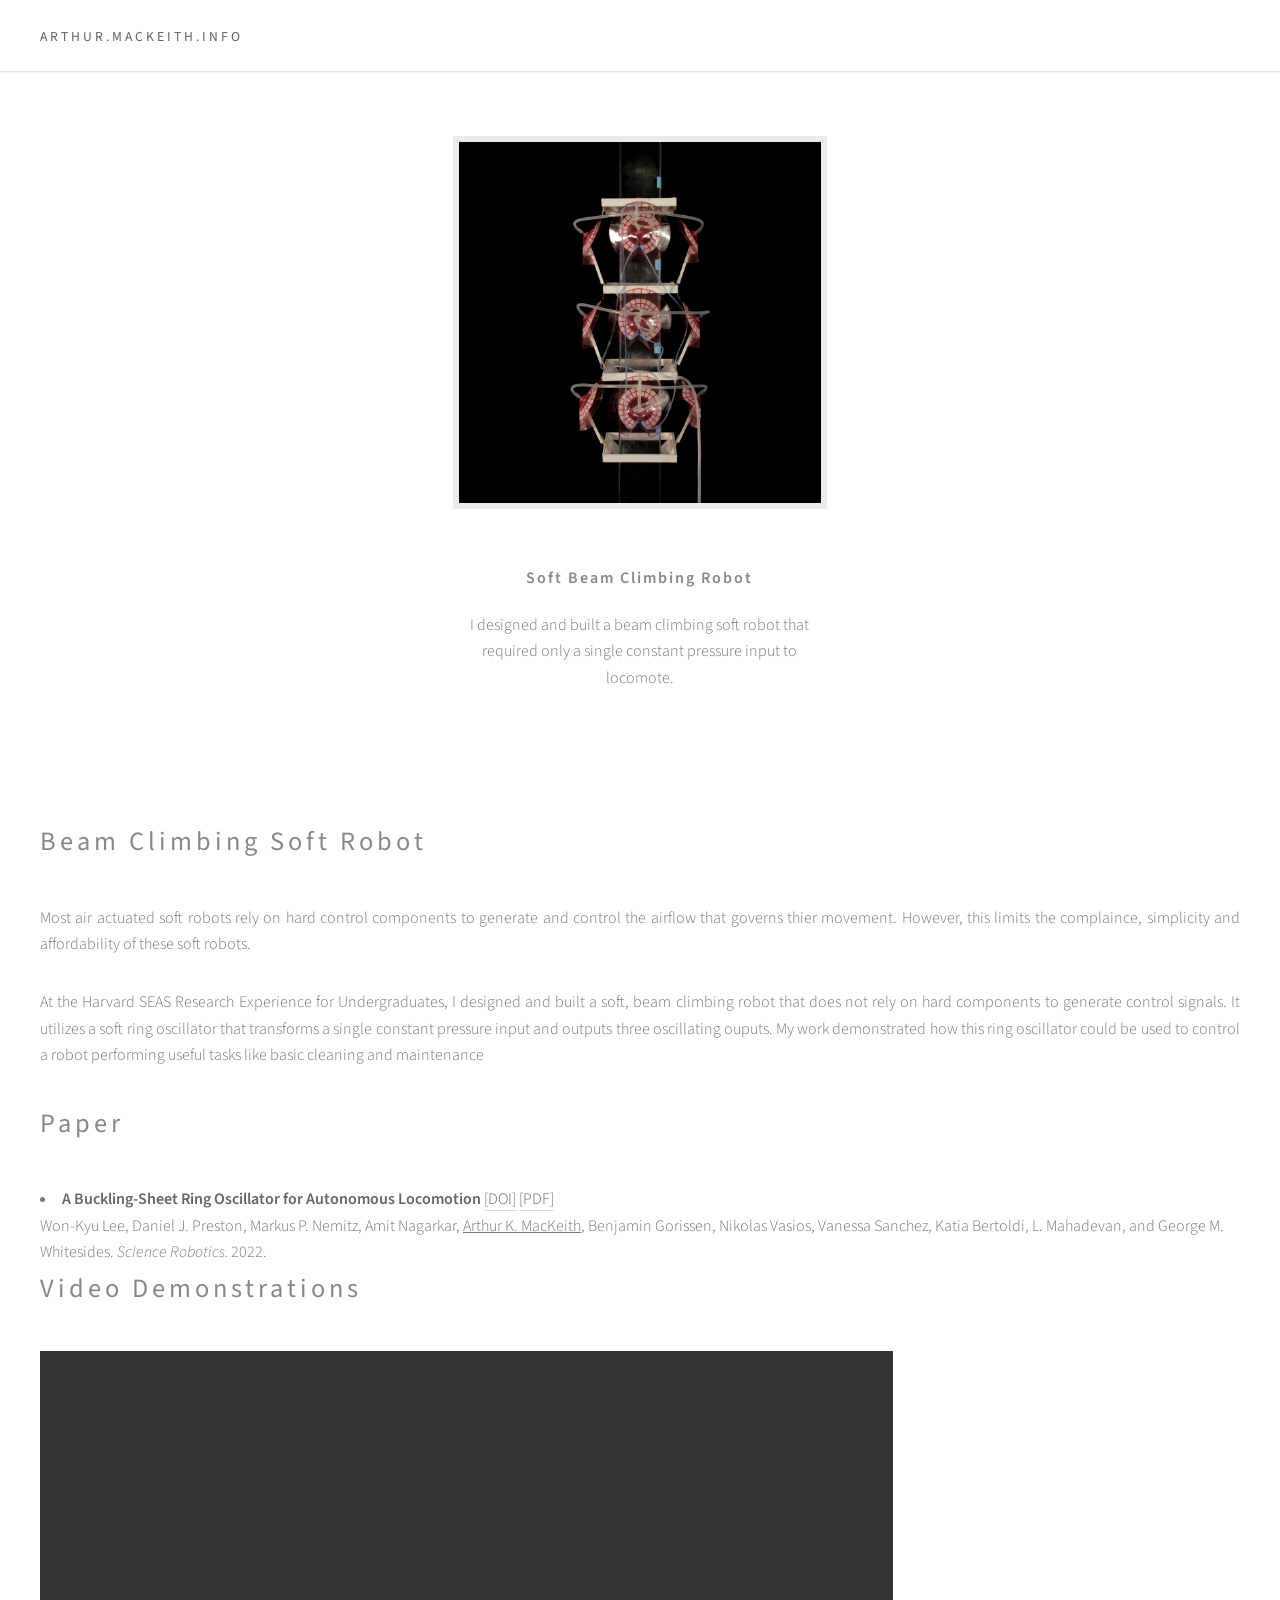
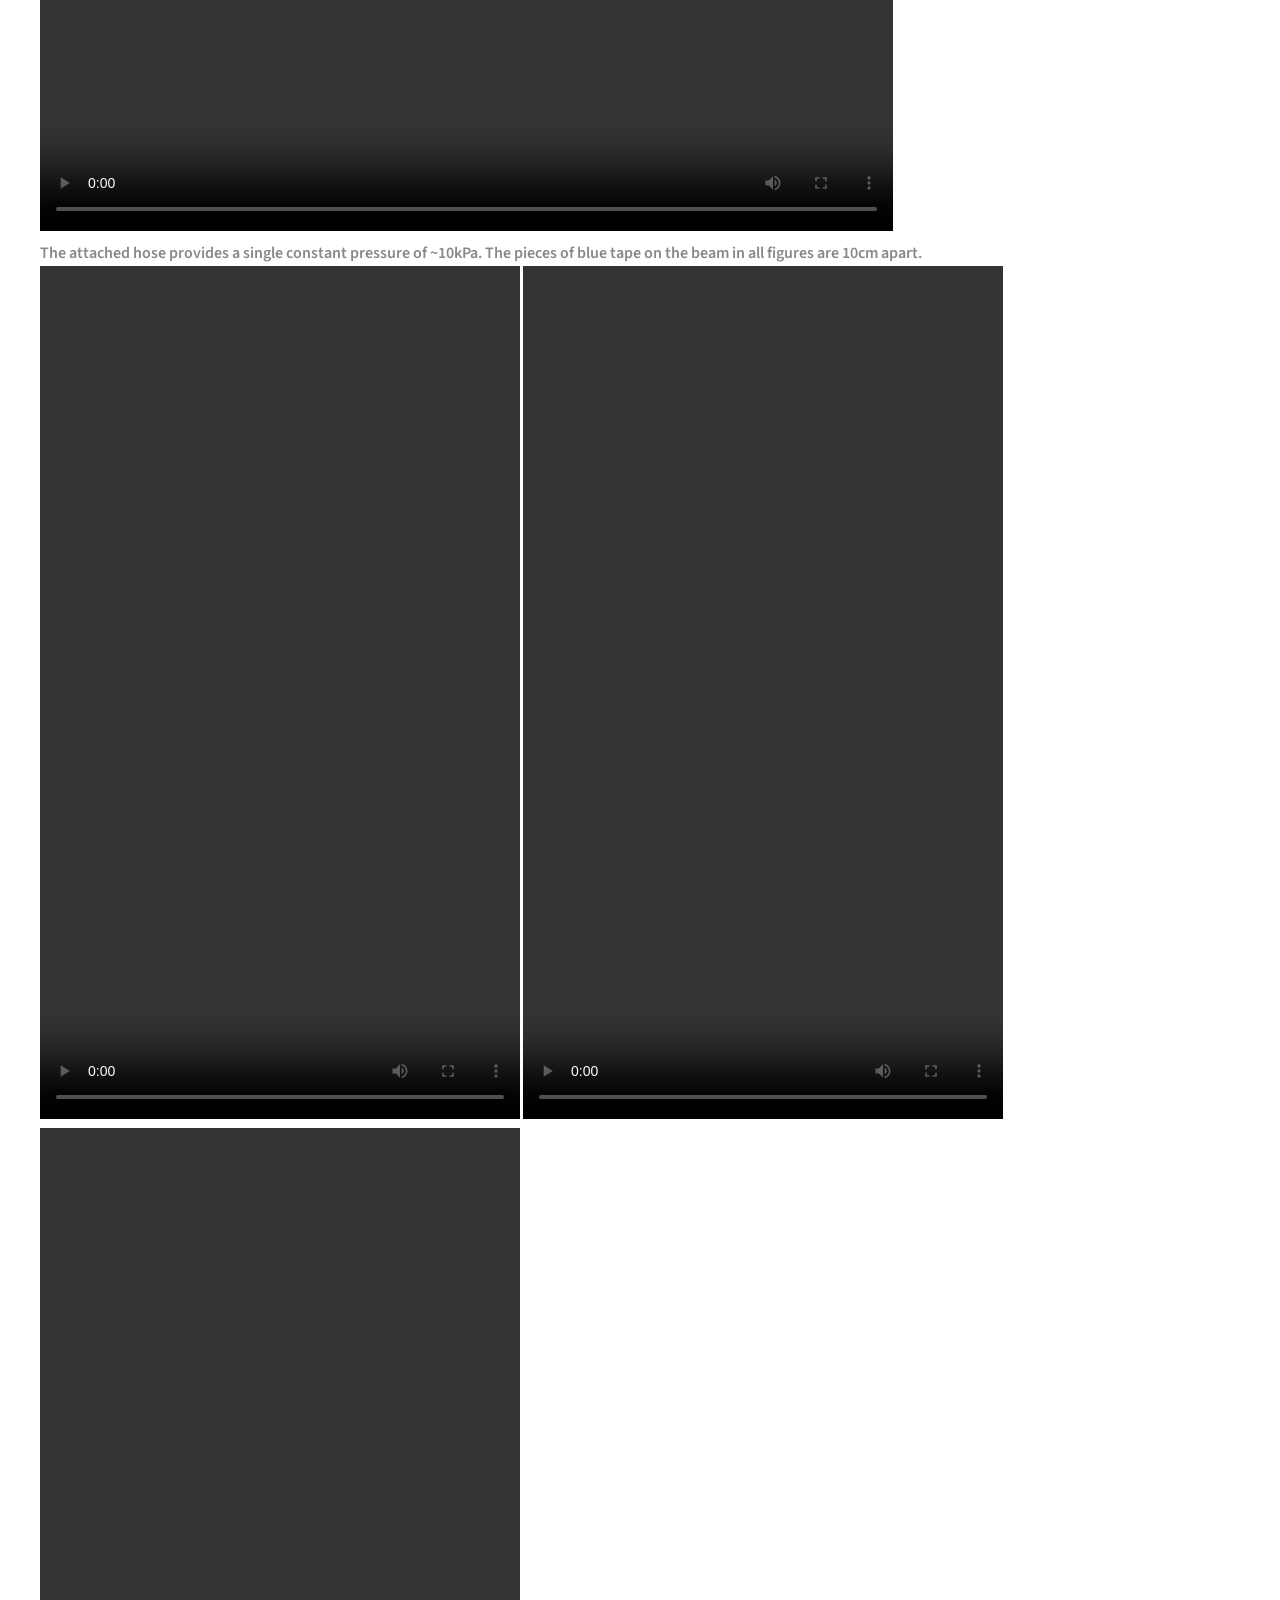
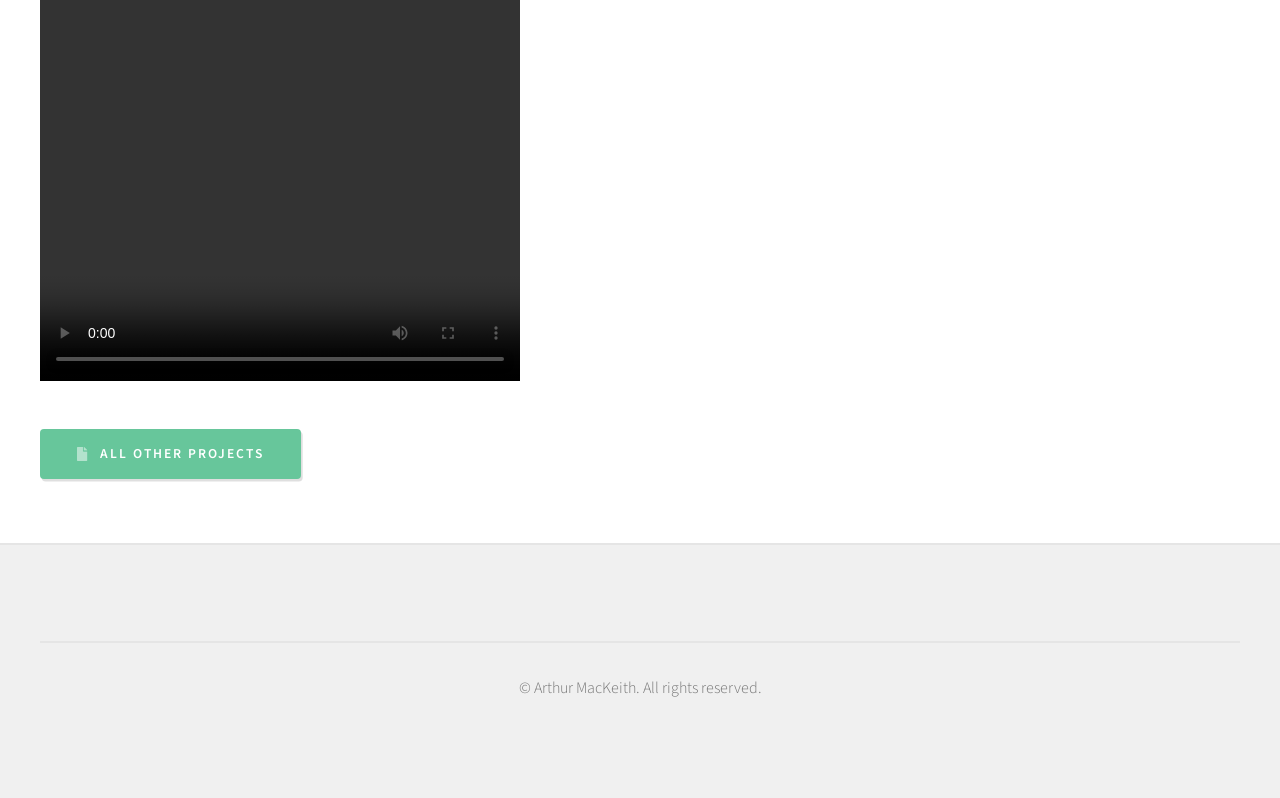
==== commit 9add3884: "Update beam_climber.html" ====
--- a/beam_climber.html
+++ b/beam_climber.html
@@ -70,7 +70,7 @@
 											<header>
 												<h2><a>Beam Climbing Soft Robot</a></h2>
 											</header>
-                                            <p>Most air actuated soft robots rely on hard control components to generate and control the airflow that governs thier movement. However, limits the complaince, simplicity and affordability of these soft robots.</p>
+                                            <p>Most air actuated soft robots rely on hard control components to generate and control the airflow that governs thier movement. However, this limits the complaince, simplicity and affordability of these soft robots.</p>
                                             <p>At the Harvard SEAS Research Experience for Undergraduates, I designed and built a soft, beam climbing robot that does not rely on hard components to generate control signals. It utilizes a soft ring oscillator that transforms a single constant pressure input and outputs three oscillating ouputs. My work demonstrated how this ring oscillator could be used to control a robot performing useful tasks like basic cleaning and maintenance</p>
                                             <header><h2>Paper</h2></header>
 
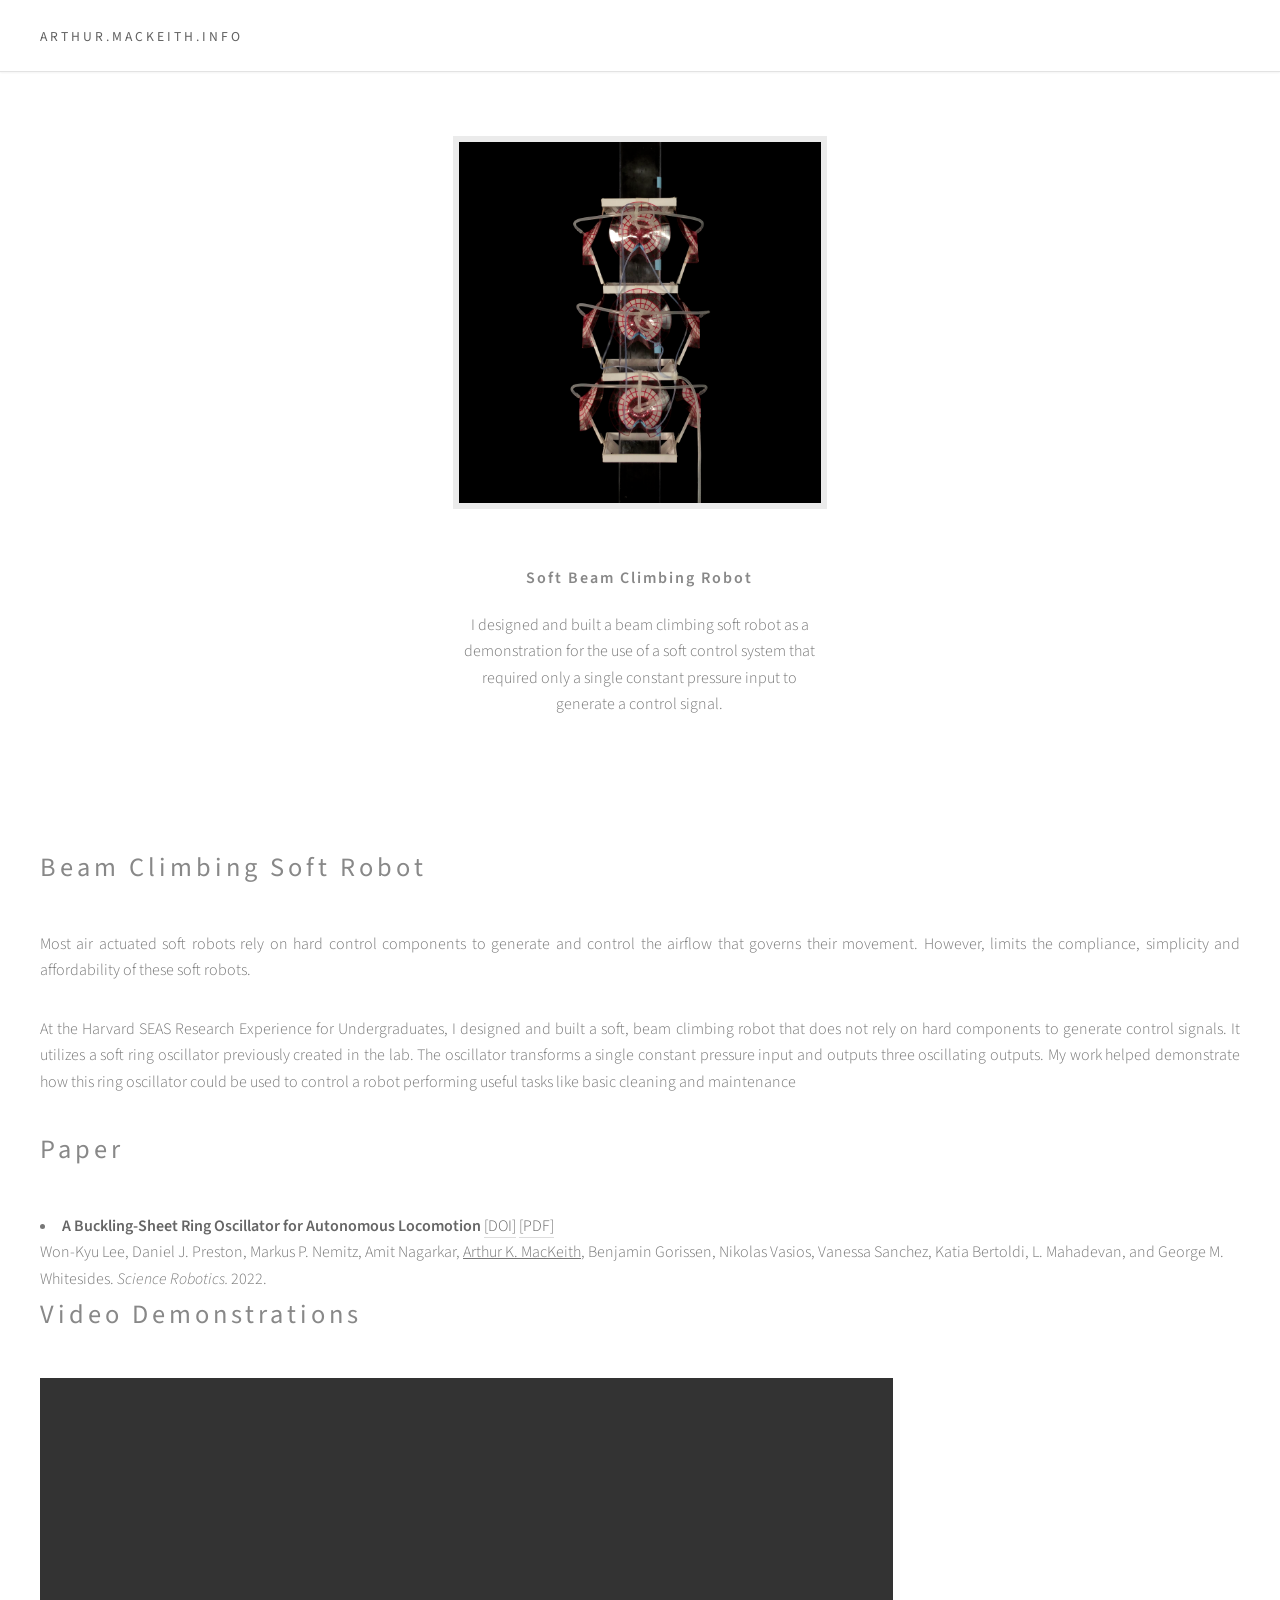
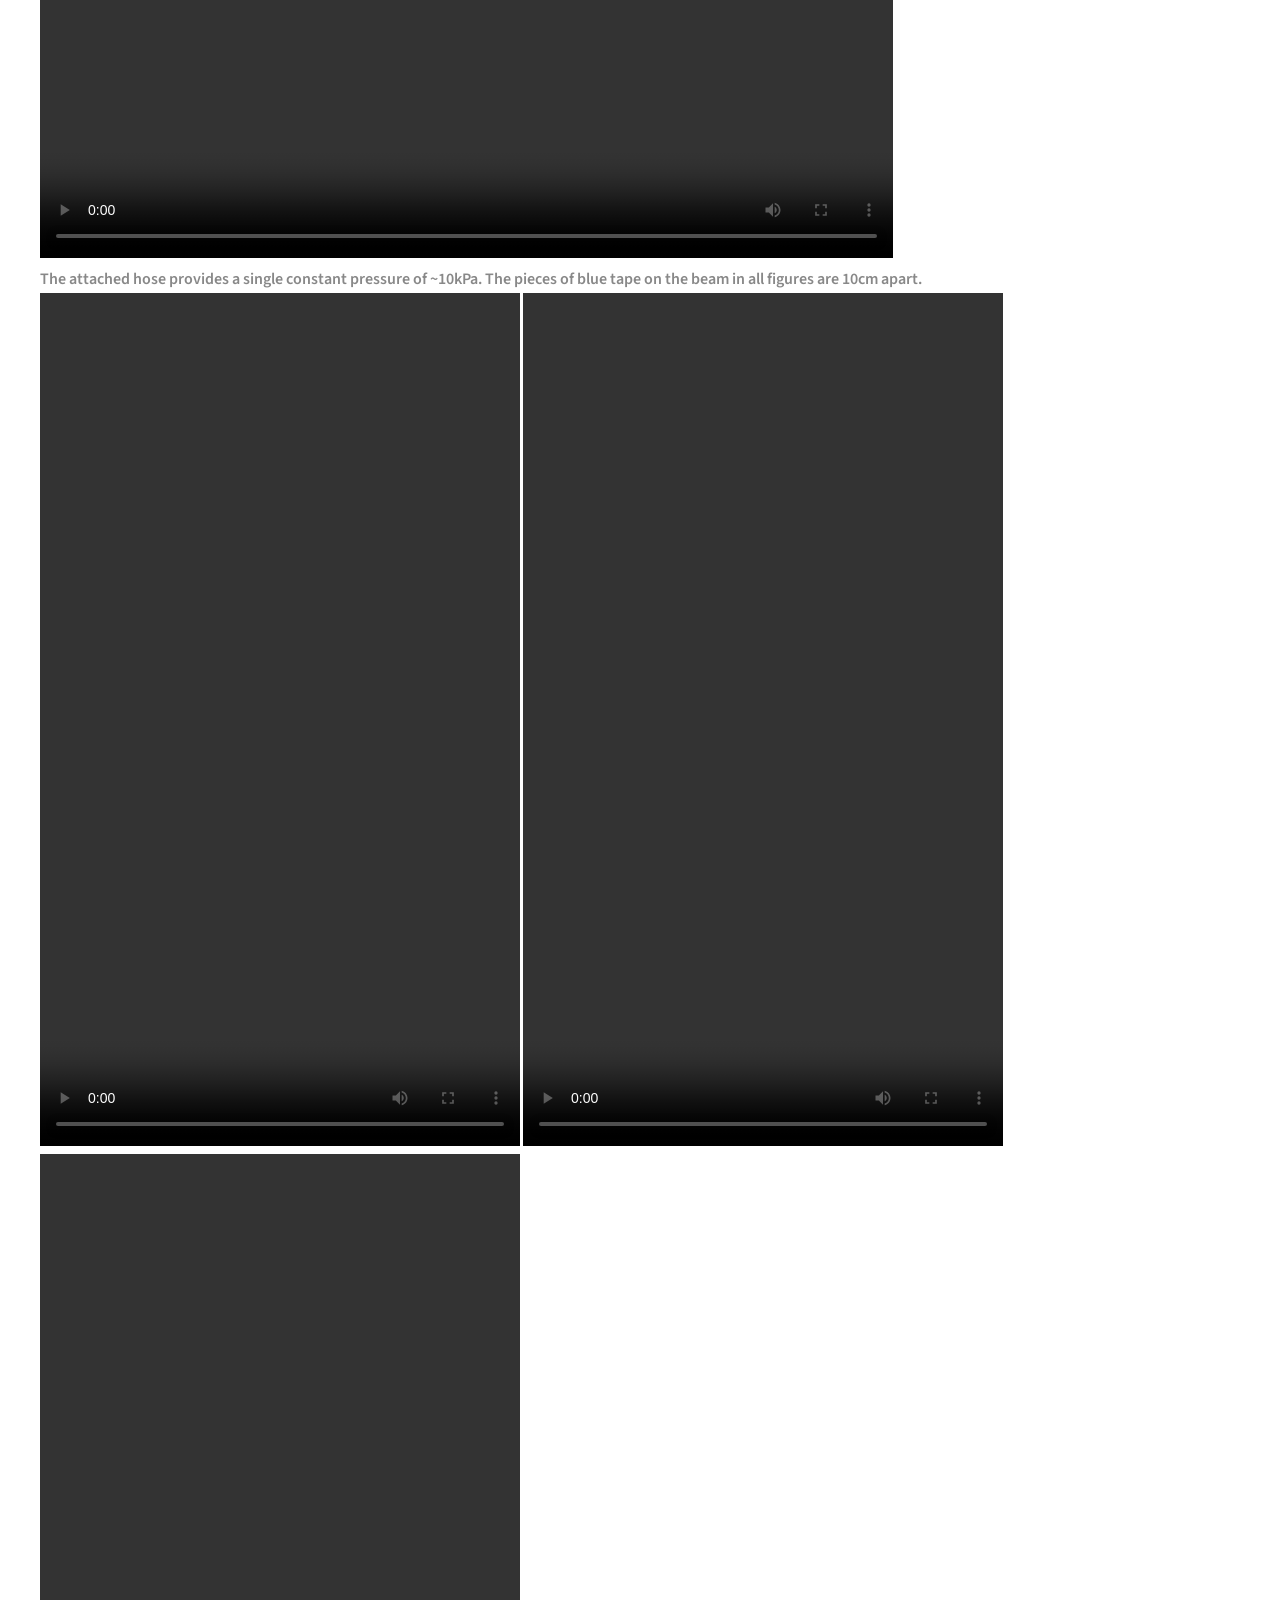
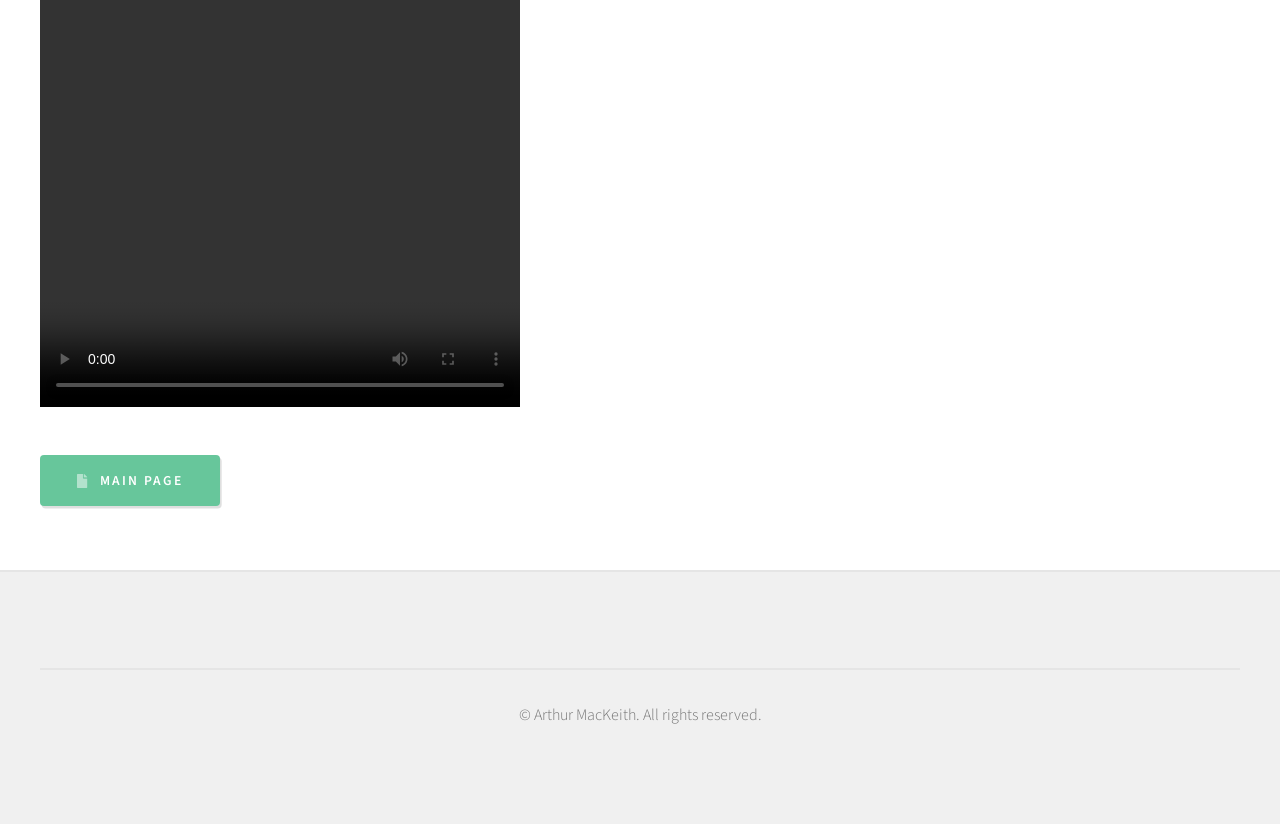
==== commit 3ea5a371: "sm" ====
--- a/beam_climber.html
+++ b/beam_climber.html
@@ -44,7 +44,7 @@
 										<header>
 											<h3>Soft Beam Climbing Robot</h3>
 										</header>
-										<p>I designed and built a beam climbing soft robot that required only a single constant pressure input to locomote.</p>
+										<p>I designed and built a beam climbing soft robot as a demonstration for the use of a soft control system that required only a single constant pressure input to generate a control signal.</p>
 									</section>
 
 							</div>
@@ -70,8 +70,8 @@
 											<header>
 												<h2><a>Beam Climbing Soft Robot</a></h2>
 											</header>
-                                            <p>Most air actuated soft robots rely on hard control components to generate and control the airflow that governs thier movement. However, this limits the complaince, simplicity and affordability of these soft robots.</p>
-                                            <p>At the Harvard SEAS Research Experience for Undergraduates, I designed and built a soft, beam climbing robot that does not rely on hard components to generate control signals. It utilizes a soft ring oscillator that transforms a single constant pressure input and outputs three oscillating ouputs. My work demonstrated how this ring oscillator could be used to control a robot performing useful tasks like basic cleaning and maintenance</p>
+                                            <p>Most air actuated soft robots rely on hard control components to generate and control the airflow that governs their movement. However, limits the compliance, simplicity and affordability of these soft robots.</p>
+                                            <p>At the Harvard SEAS Research Experience for Undergraduates, I designed and built a soft, beam climbing robot that does not rely on hard components to generate control signals. It utilizes a soft ring oscillator previously created in the lab. The oscillator transforms a single constant pressure input and outputs three oscillating outputs. My work helped demonstrate how this ring oscillator could be used to control a robot performing useful tasks like basic cleaning and maintenance</p>
                                             <header><h2>Paper</h2></header>
 
 											<li class="pub">
@@ -101,7 +101,7 @@
 
 
 											<ul class="actions">
-                                                <li><a href="index.html" class="button icon solid fa-file">All other projects</a></li>
+                                                <li><a href="index.html" class="button icon solid fa-file">Main page</a></li>
                                             </ul>
 										</article>
 
